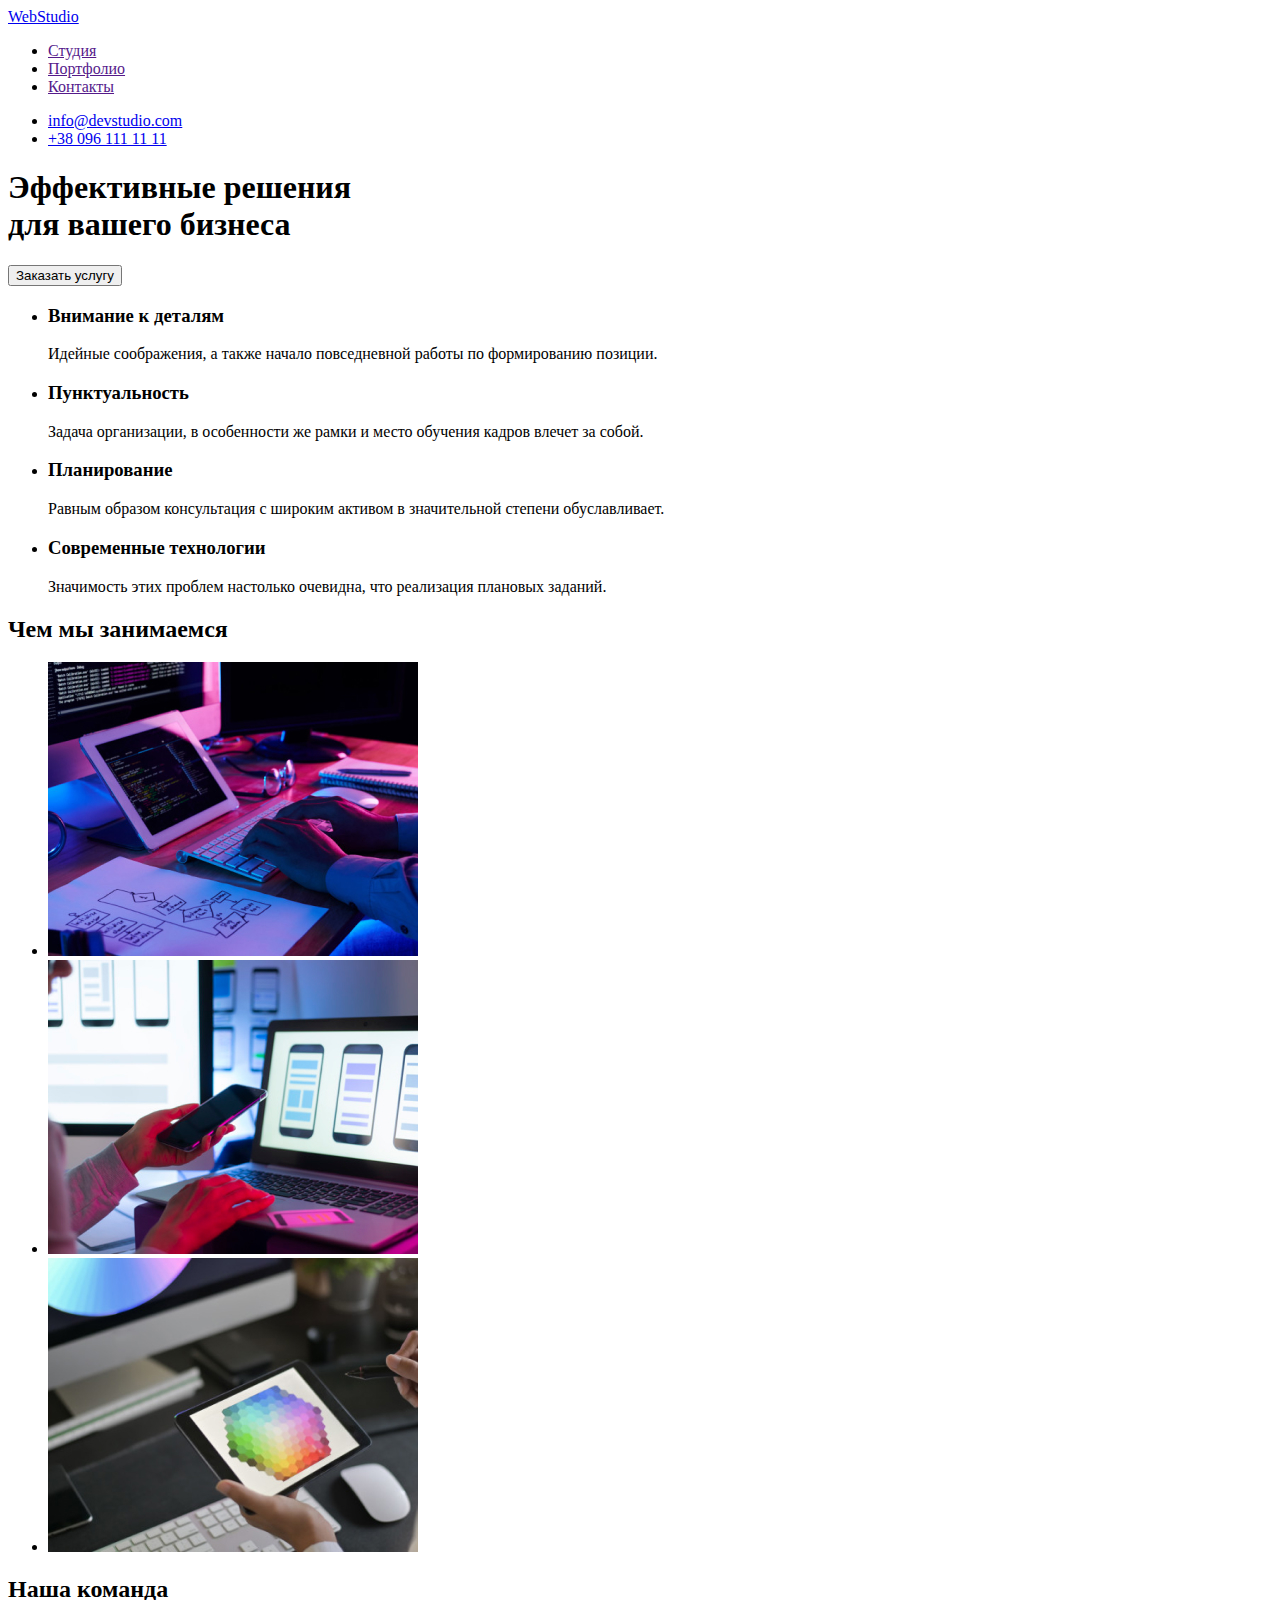
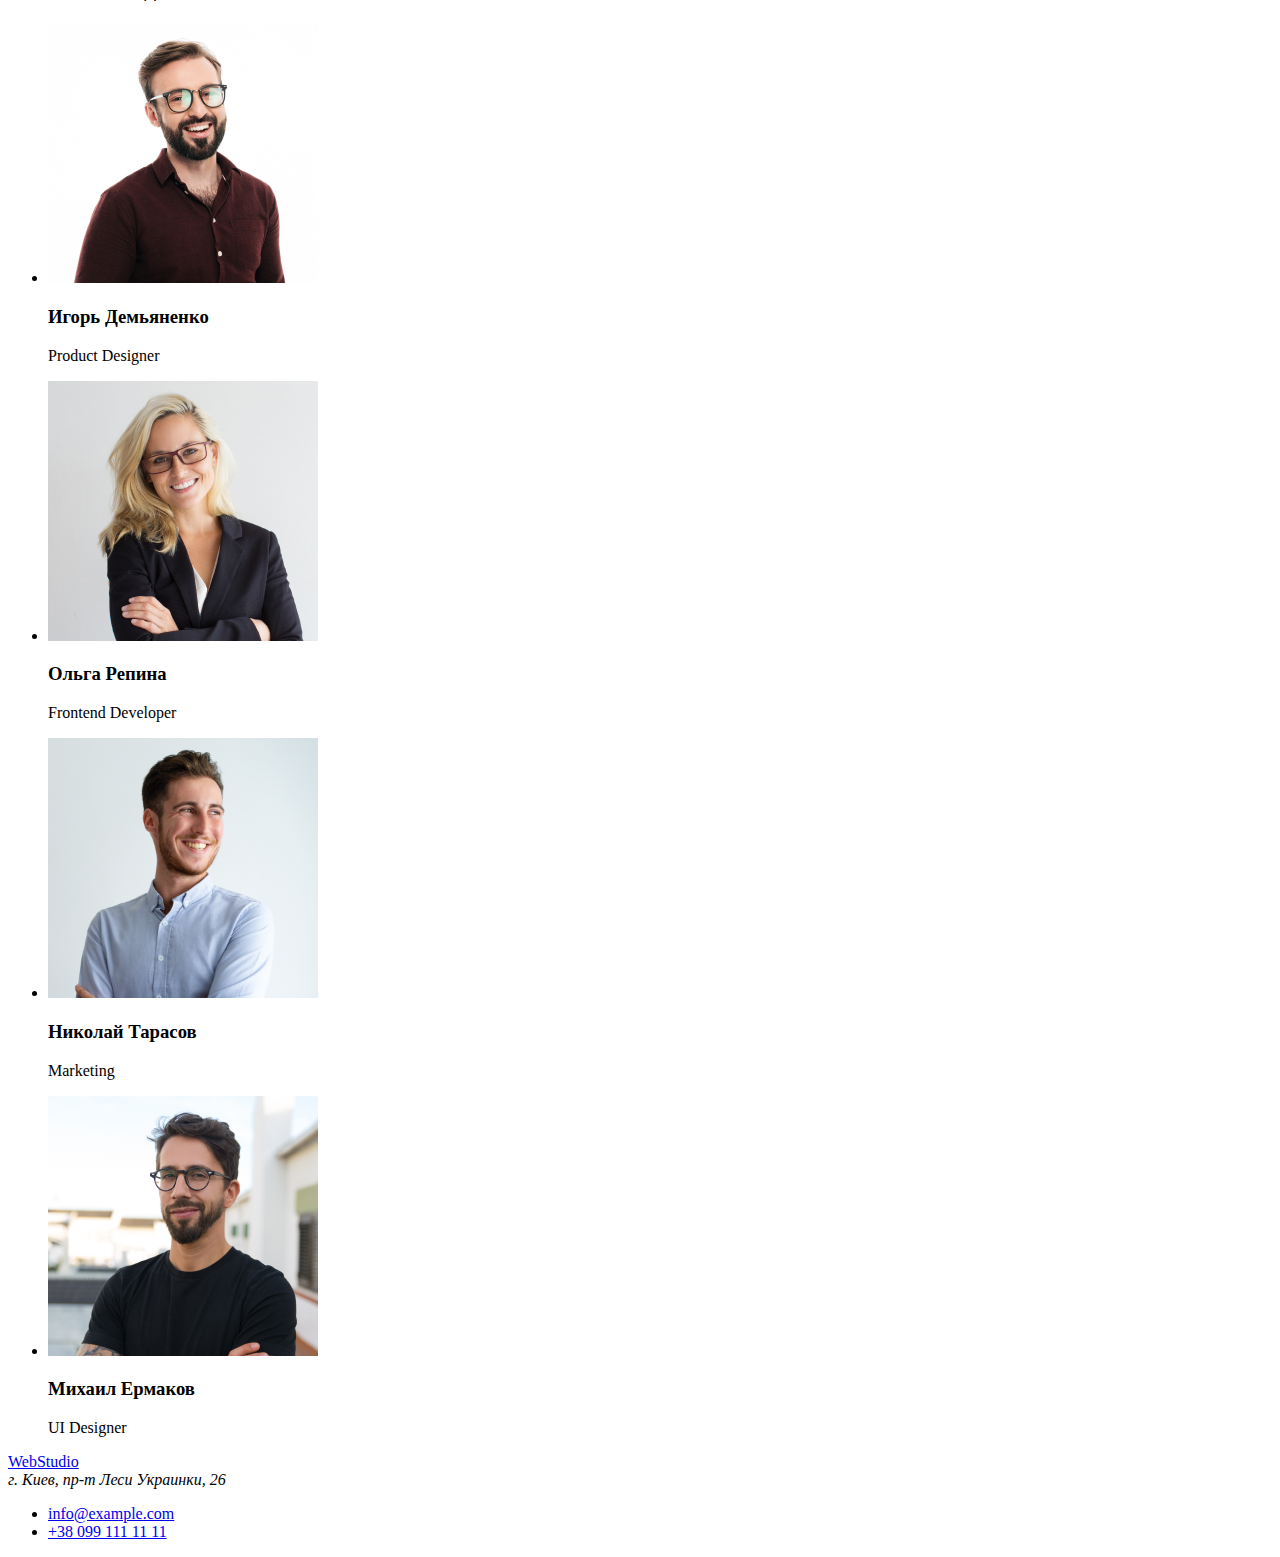
==== index.html @ fc5ea78d "chenge img" ====
<!DOCTYPE html>
<html lang="en">
<head>
    <meta charset="UTF-8">
    <meta http-equiv="X-UA-Compatible" content="IE=edge">
    <meta name="viewport" content="width=device-width, initial-scale=1.0">
    <title>Document</title>
</head>
<body>
    <header>
        <a href="/">WebStudio</a>
        <nav>
            <ul>
                <li>
                    <a href="">Студия</a>
                </li>
                <li>
                    <a href="">Портфолио</a>
                </li>
                <li>
                    <a href="">Контакты</a>
                </li>
            </ul>
        </nav>
        <ul>
            <li>
                <a href="mailto/info@devstudio.com">info@devstudio.com</a>
            </li>
            <li>
                <a href="tel:+380961111111">+38 096 111 11 11</a>
            </li>
        </ul>
    </header>
    <main>
        <section>
            <h1>Эффективные решения <br /> для вашего бизнеса</h1>
            <button>Заказать услугу</button>
        </section>
        <section>
            <ul>
                <li>
                    <h3>Внимание к деталям</h3>
                    <p>Идейные соображения, а также начало повседневной работы по формированию позиции.</p>
                </li>
                <li>
                    <h3>Пунктуальность</h3>
                    <p>Задача организации, в особенности же рамки и место обучения кадров влечет за собой.</p>
                </li>
                <li>
                    <h3>Планирование</h3>
                    <p>Равным образом консультация с широким активом в значительной степени обуславливает.</p>
                </li>
                <li>
                    <h3>Современные технологии</h3>
                    <p>Значимость этих проблем настолько очевидна, что реализация плановых заданий.</p>
                </li>
            </ul>
        </section>
        <section>
            <h2>Чем мы занимаемся</h2>
            <ul>
                <li>
                    <img src="./image/img1.jpg" alt="backend" width="370">
                </li>
                <li>
                    <img src="./image/img2.jpg" alt="frontend" width="370">
                </li>
                <li>
                    <img src="./image/img3.jpg" alt="desine" width="370">
                </li>
            </ul>
        </section>
        <section>
            <h2>Наша команда</h2>
            <ul>
                <li>
                    <img src="./image/photo1.jpg" alt="photo1" width="270">
                    <h3>Игорь Демьяненко</h3>
                    <p>Product Designer</p>
                </li>
                <li>
                    <img src="./image/photo2.jpg" alt="photo2" width="270">
                    <h3>Ольга Репина</h3>
                    <p>Frontend Developer</p>
                </li>
                <li>
                    <img src="./image/photo3.jpg" alt="photo3" width="270">
                    <h3>Николай Тарасов</h3>
                    <p>Marketing</p>
                </li>
                <li>
                    <img src="./image/photo4.jpg" alt="photo4" width="270">
                    <h3>Михаил Ермаков</h3>
                    <p>UI Designer</p>
                </li>
            </ul>
        </section>
    </main>
    <footer>
            <a href="/">WebStudio</a>
            <address>г. Киев, пр-т Леси Украинки, 26</address>
            <ul>
                <li>
                    <a href="mailto/info@example.com">info@example.com</a>
                </li>
                <li>
                    <a href="tel:+380991111111">+38 099 111 11 11</a>
                </li>
            </ul>
    </footer>
    
</body>
</html>
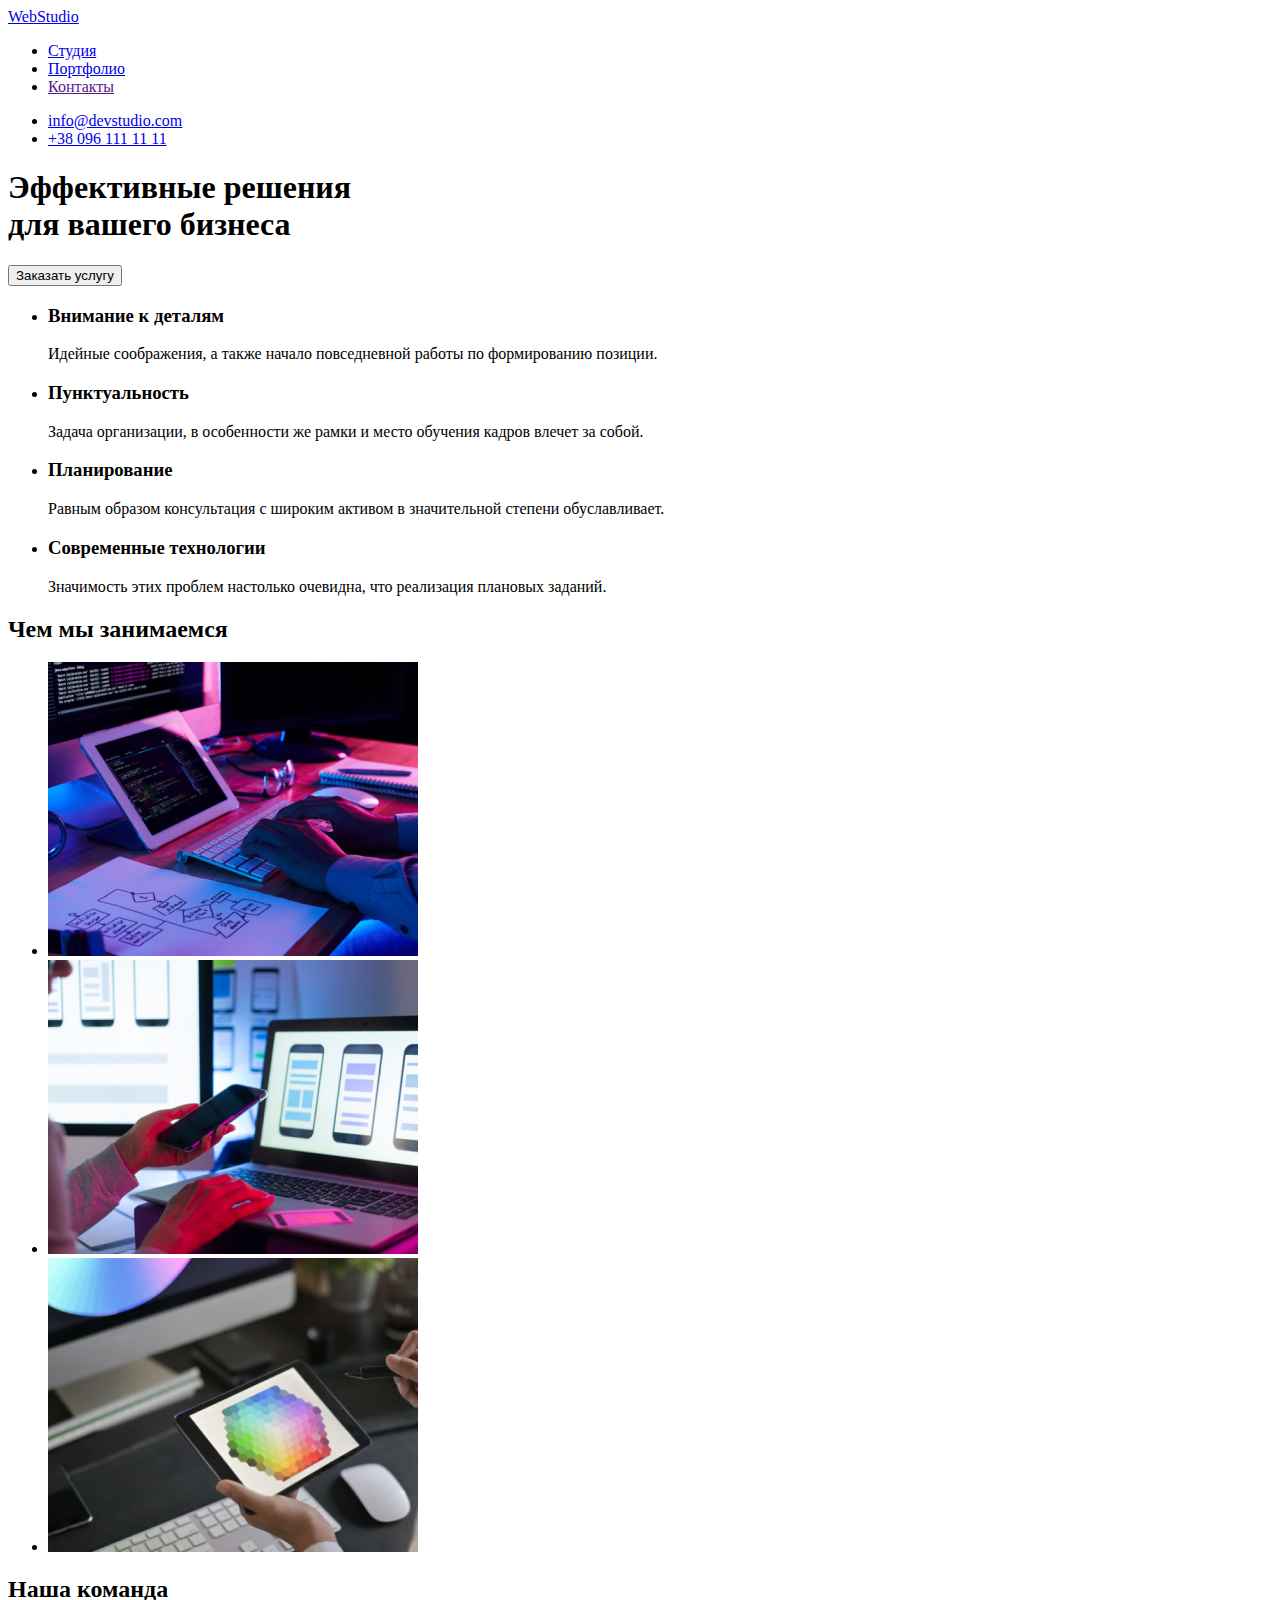
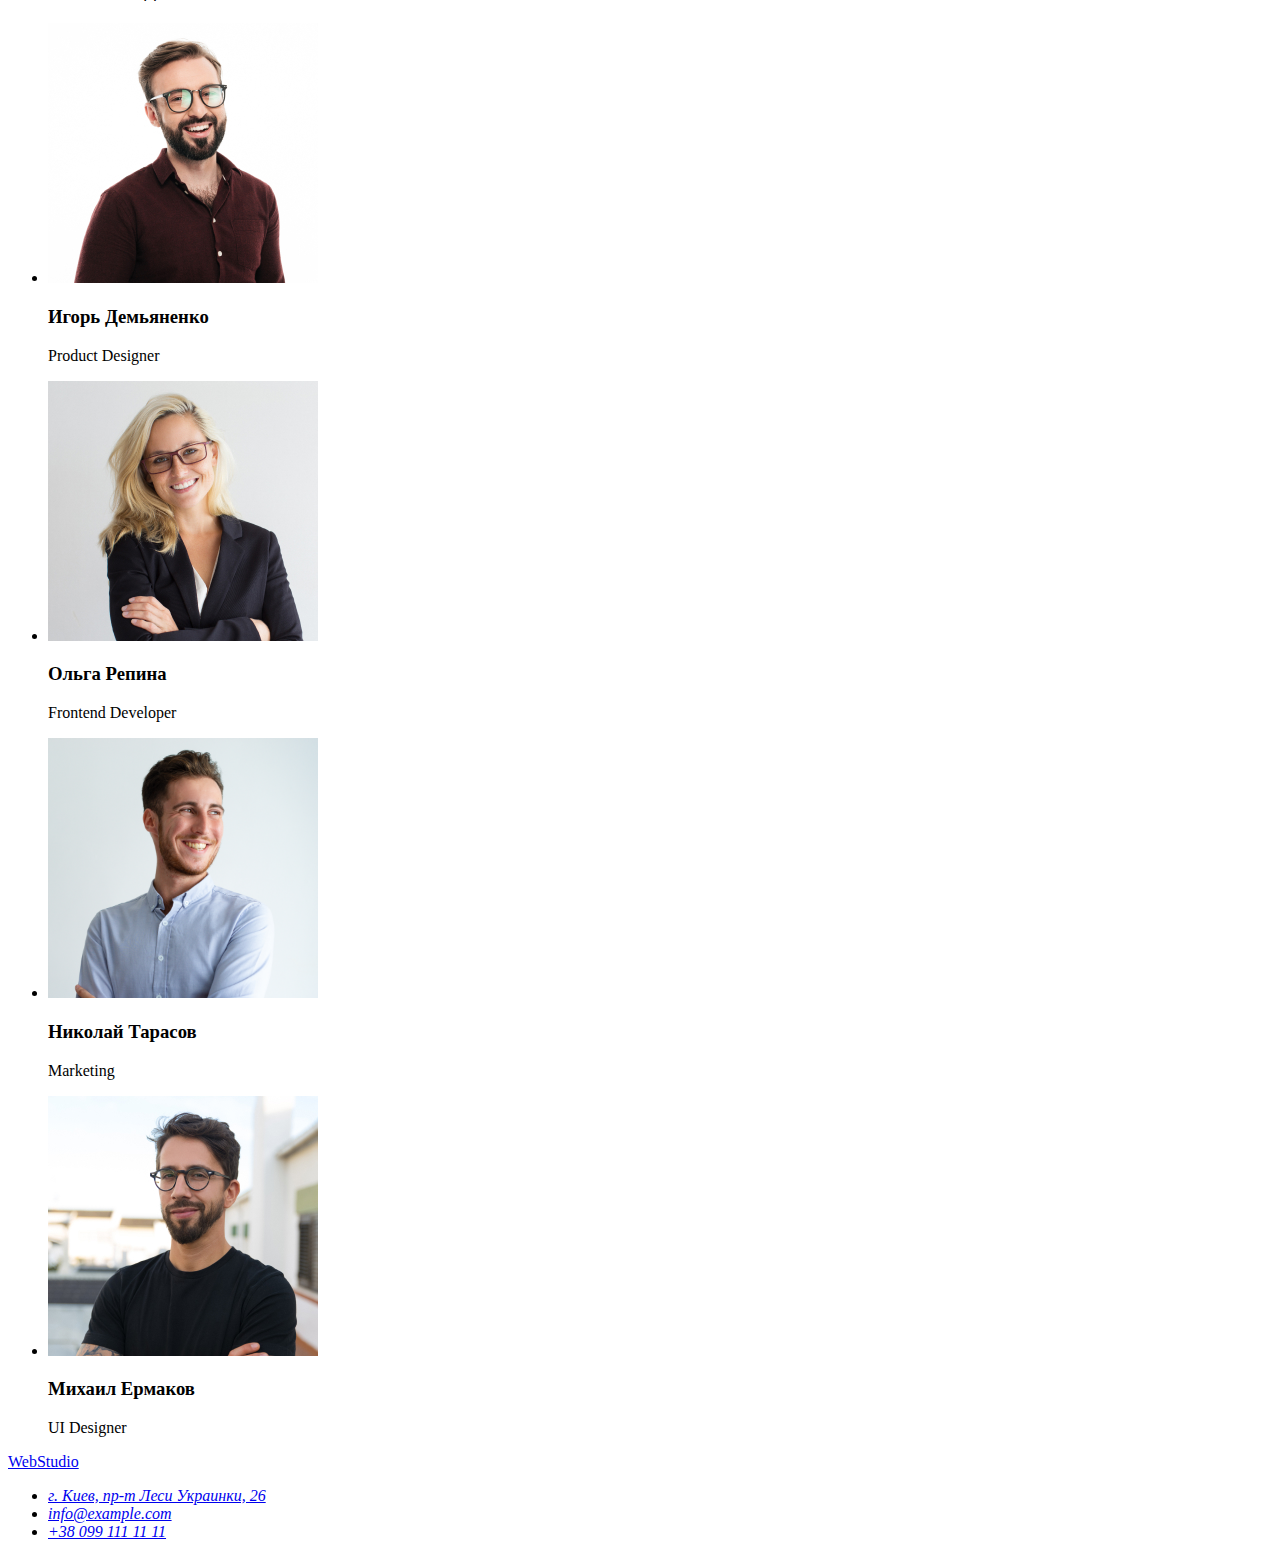
==== commit 6f6ee38d: "somecheng" ====
--- a/index.html
+++ b/index.html
@@ -1,21 +1,23 @@
 <!DOCTYPE html>
 <html lang="en">
+
 <head>
     <meta charset="UTF-8">
     <meta http-equiv="X-UA-Compatible" content="IE=edge">
     <meta name="viewport" content="width=device-width, initial-scale=1.0">
     <title>Document</title>
 </head>
+
 <body>
     <header>
-        <a href="/">WebStudio</a>
+        <a href="./index.html">WebStudio</a>
         <nav>
             <ul>
                 <li>
-                    <a href="">Студия</a>
+                    <a href="./index.html">Студия</a>
                 </li>
                 <li>
-                    <a href="">Портфолио</a>
+                    <a href="./portfolio.html">Портфолио</a>
                 </li>
                 <li>
                     <a href="">Контакты</a>
@@ -24,7 +26,7 @@
         </nav>
         <ul>
             <li>
-                <a href="mailto/info@devstudio.com">info@devstudio.com</a>
+                <a href="mailto:info@devstudio.com">info@devstudio.com</a>
             </li>
             <li>
                 <a href="tel:+380961111111">+38 096 111 11 11</a>
@@ -34,9 +36,10 @@
     <main>
         <section>
             <h1>Эффективные решения <br /> для вашего бизнеса</h1>
-            <button>Заказать услугу</button>
+            <button type="button">Заказать услугу</button>
         </section>
         <section>
+            <!-- <h2>особенности</h2> -->
             <ul>
                 <li>
                     <h3>Внимание к деталям</h3>
@@ -97,17 +100,23 @@
         </section>
     </main>
     <footer>
-            <a href="/">WebStudio</a>
-            <address>г. Киев, пр-т Леси Украинки, 26</address>
+        <a href="./index.html">WebStudio</a>
+        <address>
             <ul>
                 <li>
-                    <a href="mailto/info@example.com">info@example.com</a>
+                    <a href="https://goo.gl/maps/Hpi7qBNF4pR7eWcx5" target="_blank" rel="noopener noffolow">г. Киев,
+                        пр-т Леси Украинки, 26</a>
+                </li>
+                <li>
+                    <a href="mailto:info@example.com">info@example.com</a>
                 </li>
                 <li>
                     <a href="tel:+380991111111">+38 099 111 11 11</a>
                 </li>
             </ul>
+        </address>
     </footer>
-    
+
 </body>
+
 </html>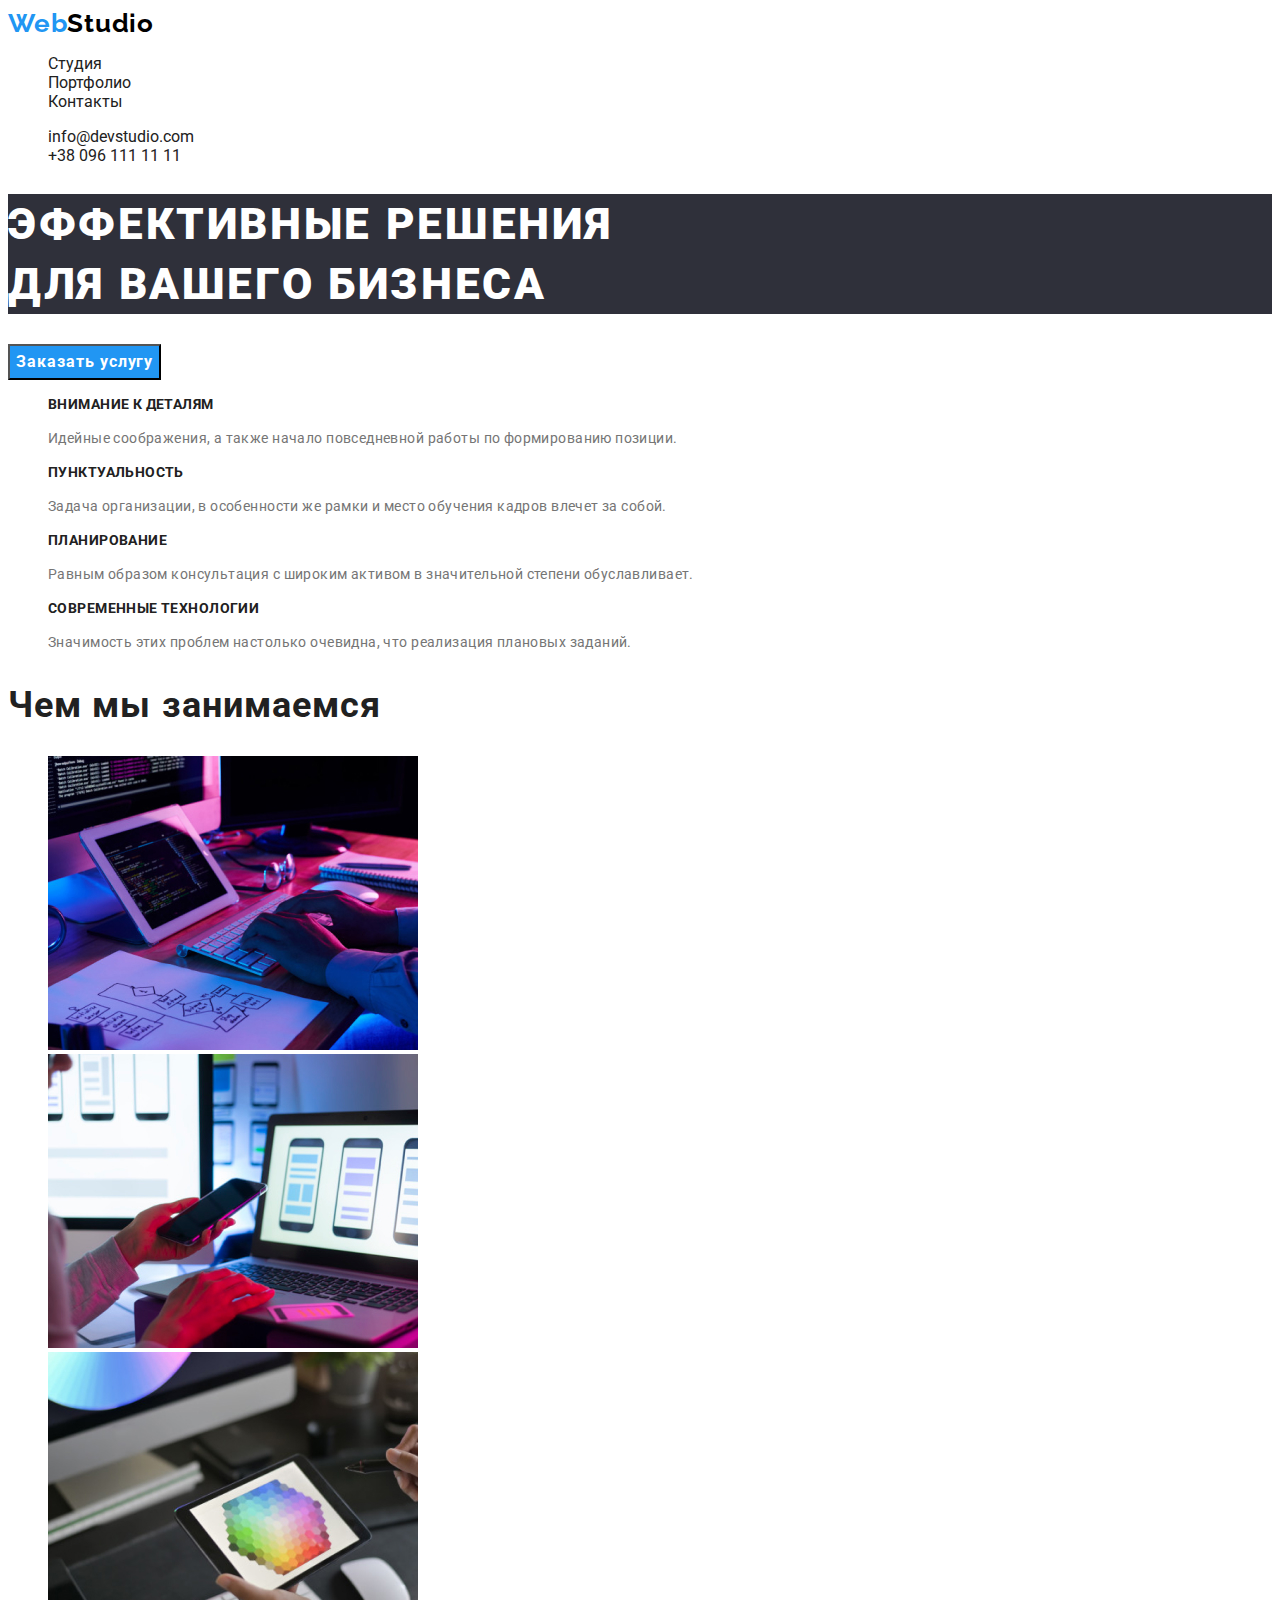
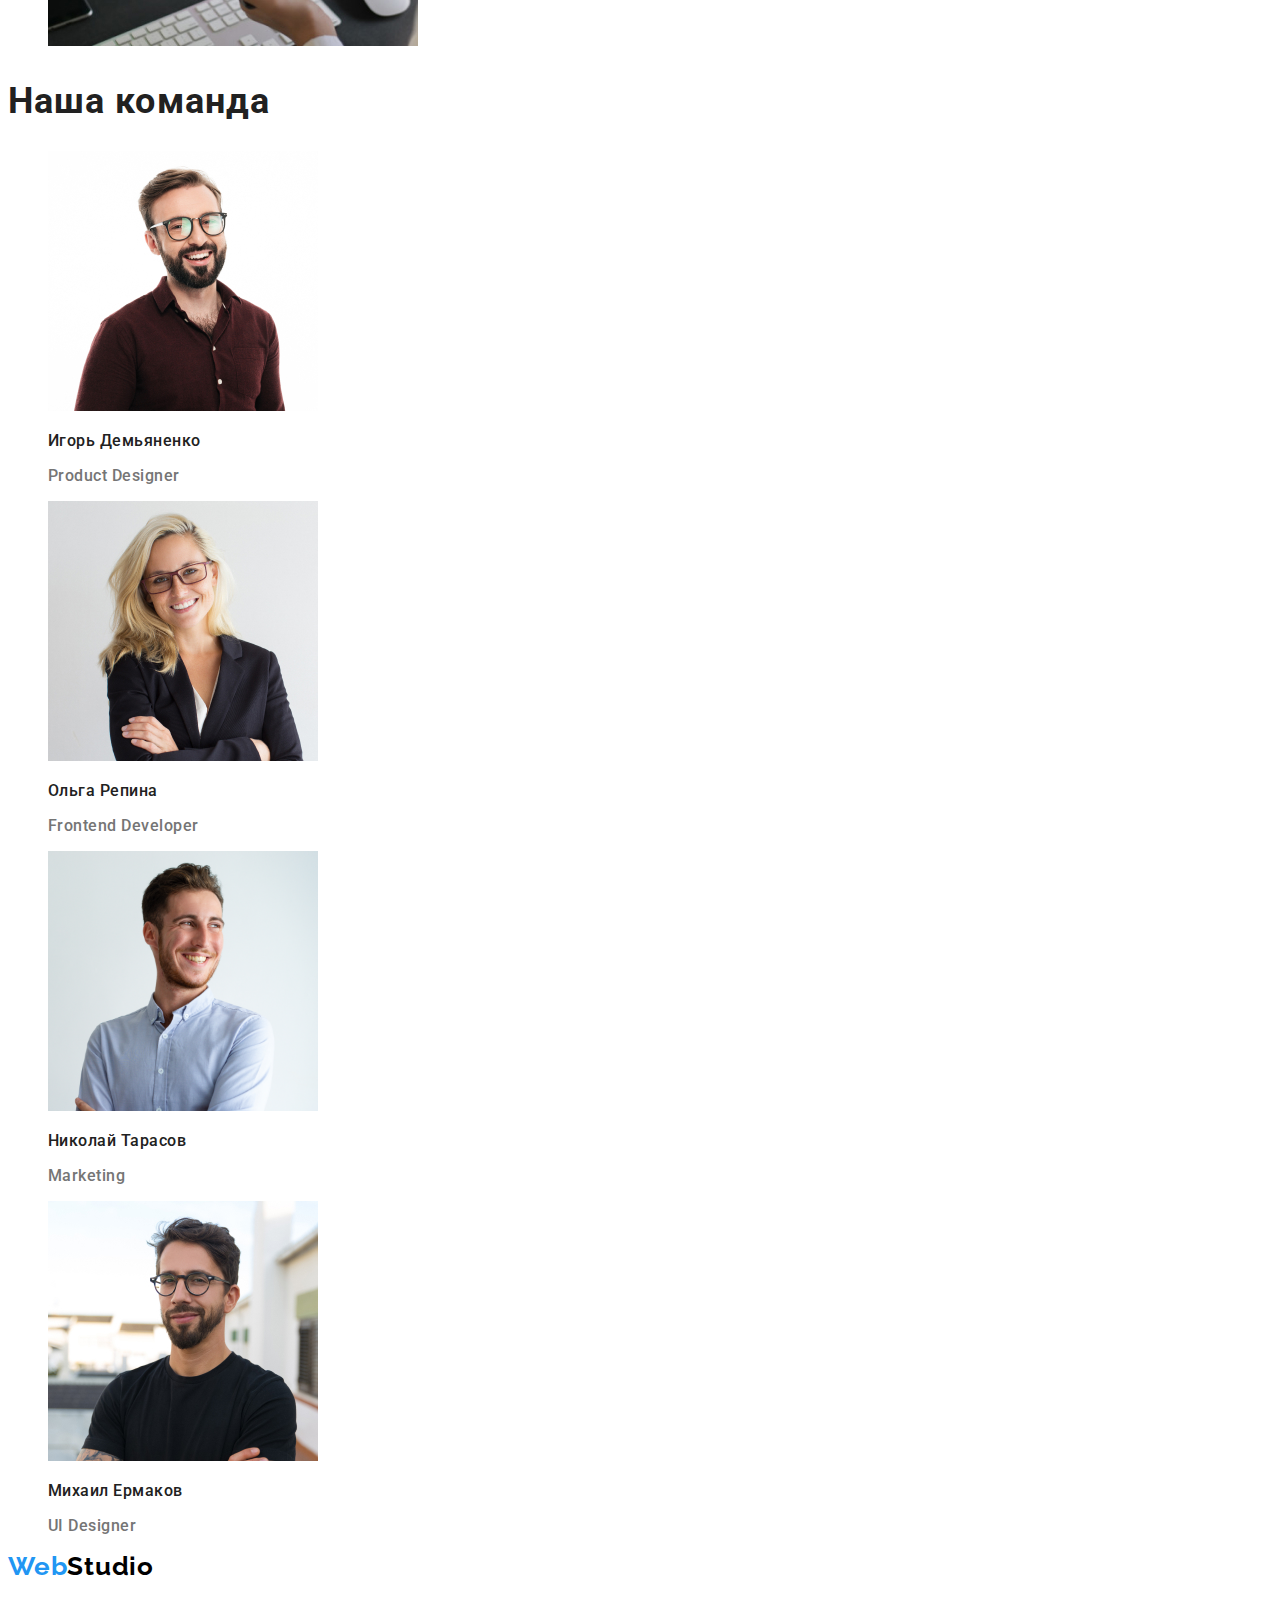
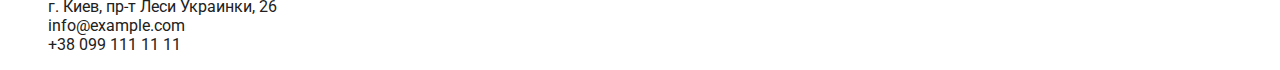
==== commit 43e8f9b0: "many-chenges" ====
--- a/index.html
+++ b/index.html
@@ -6,61 +6,64 @@
     <meta http-equiv="X-UA-Compatible" content="IE=edge">
     <meta name="viewport" content="width=device-width, initial-scale=1.0">
     <title>Document</title>
+    <link href="https://fonts.googleapis.com/css2?family=Raleway:wght@700&family=Roboto:wght@400;500;700;900&display=swap"
+        rel="stylesheet">
+    <link rel="stylesheet" href="./css/styles.css">
 </head>
 
-<body>
+<body class="main-font">
     <header>
-        <a href="./index.html">WebStudio</a>
+        <a class="logo" href="/"><span class="logo-blue">Web</span>Studio</a>
         <nav>
             <ul>
                 <li>
-                    <a href="./index.html">Студия</a>
+                    <a class="link-active" href="./index.html">Студия</a>
                 </li>
                 <li>
-                    <a href="./portfolio.html">Портфолио</a>
+                    <a class="link-active" href="./portfolio.html">Портфолио</a>
                 </li>
                 <li>
-                    <a href="">Контакты</a>
+                    <a class="link-active" href="">Контакты</a>
                 </li>
             </ul>
         </nav>
         <ul>
             <li>
-                <a href="mailto:info@devstudio.com">info@devstudio.com</a>
+                <a class="link-active" href="mailto/info@devstudio.com">info@devstudio.com</a>
             </li>
             <li>
-                <a href="tel:+380961111111">+38 096 111 11 11</a>
+                <a class="link-active" href="tel:+380961111111">+38 096 111 11 11</a>
             </li>
         </ul>
     </header>
     <main>
         <section>
-            <h1>Эффективные решения <br /> для вашего бизнеса</h1>
-            <button type="button">Заказать услугу</button>
+            <h1 class="head-text">Эффективные решения <br /> для вашего бизнеса</h1>
+            <button class="head-btn" type="button">Заказать услугу</button>
         </section>
         <section>
             <!-- <h2>особенности</h2> -->
             <ul>
                 <li>
-                    <h3>Внимание к деталям</h3>
-                    <p>Идейные соображения, а также начало повседневной работы по формированию позиции.</p>
+                    <h3 class="third-head">Внимание к деталям</h3>
+                    <p class="text-whattodo">Идейные соображения, а также начало повседневной работы по формированию позиции.</p>
                 </li>
                 <li>
-                    <h3>Пунктуальность</h3>
-                    <p>Задача организации, в особенности же рамки и место обучения кадров влечет за собой.</p>
+                    <h3 class="third-head">Пунктуальность</h3>
+                    <p class="text-whattodo">Задача организации, в особенности же рамки и место обучения кадров влечет за собой.</p>
                 </li>
                 <li>
-                    <h3>Планирование</h3>
-                    <p>Равным образом консультация с широким активом в значительной степени обуславливает.</p>
+                    <h3 class="third-head">Планирование</h3>
+                    <p class="text-whattodo">Равным образом консультация с широким активом в значительной степени обуславливает.</p>
                 </li>
                 <li>
-                    <h3>Современные технологии</h3>
-                    <p>Значимость этих проблем настолько очевидна, что реализация плановых заданий.</p>
+                    <h3 class="third-head">Современные технологии</h3>
+                    <p class="text-whattodo">Значимость этих проблем настолько очевидна, что реализация плановых заданий.</p>
                 </li>
             </ul>
         </section>
         <section>
-            <h2>Чем мы занимаемся</h2>
+            <h2 class="second-head">Чем мы занимаемся</h2>
             <ul>
                 <li>
                     <img src="./image/img1.jpg" alt="backend" width="370">
@@ -74,48 +77,49 @@
             </ul>
         </section>
         <section>
-            <h2>Наша команда</h2>
+            <h2 class="second-head">Наша команда</h2>
             <ul>
                 <li>
                     <img src="./image/photo1.jpg" alt="photo1" width="270">
-                    <h3>Игорь Демьяненко</h3>
-                    <p>Product Designer</p>
+                    <h3 class="names">Игорь Демьяненко</h3>
+                    <p class="profession">Product Designer</p>
                 </li>
                 <li>
                     <img src="./image/photo2.jpg" alt="photo2" width="270">
-                    <h3>Ольга Репина</h3>
-                    <p>Frontend Developer</p>
+                    <h3 class="names">Ольга Репина</h3>
+                    <p class="profession">Frontend Developer</p>
                 </li>
                 <li>
                     <img src="./image/photo3.jpg" alt="photo3" width="270">
-                    <h3>Николай Тарасов</h3>
-                    <p>Marketing</p>
+                    <h3 class="names">Николай Тарасов</h3>
+                    <p class="profession">Marketing</p>
                 </li>
                 <li>
                     <img src="./image/photo4.jpg" alt="photo4" width="270">
-                    <h3>Михаил Ермаков</h3>
-                    <p>UI Designer</p>
+                    <h3 class="names">Михаил Ермаков</h3>
+                    <p class="profession">UI Designer</p>
                 </li>
             </ul>
         </section>
     </main>
-    <footer>
-        <a href="./index.html">WebStudio</a>
-        <address>
-            <ul>
-                <li>
-                    <a href="https://goo.gl/maps/Hpi7qBNF4pR7eWcx5" target="_blank" rel="noopener noffolow">г. Киев,
-                        пр-т Леси Украинки, 26</a>
-                </li>
-                <li>
-                    <a href="mailto:info@example.com">info@example.com</a>
-                </li>
-                <li>
-                    <a href="tel:+380991111111">+38 099 111 11 11</a>
-                </li>
-            </ul>
-        </address>
-    </footer>
+<footer>
+    <a class="logo" href="./index.html"><span class="logo-blue">Web</span>Studio</a>
+    <address class="addr-font">
+        <ul>
+            <li>
+                <a class="link-active" href="https://goo.gl/maps/Hpi7qBNF4pR7eWcx5" target="_blank"
+                    rel="noopener noffolow">г. Киев,
+                    пр-т Леси Украинки, 26</a>
+            </li>
+            <li>
+                <a class="link-active" href="mailto:info@example.com">info@example.com</a>
+            </li>
+            <li>
+                <a class="link-active" href="tel:+380991111111">+38 099 111 11 11</a>
+            </li>
+        </ul>
+    </address>
+</footer>
 
 </body>
 
--- a/css/styles.css
+++ b/css/styles.css
@@ -0,0 +1,148 @@
+.main-font {
+    font-family: 'Roboto', 'Raleway', sens-serif;
+    color: var(--main-heading-color);
+    --main-heading-color: #212121;
+    --content-adress-color: #757575;
+    --logo-bgr-blue: #2196F3;
+    --bgr-hero-color: #2F303A;
+    --logo-black: #000000;
+    --text-hover-wight: #ffffff;
+    --btn-hiro-hover: #188CE8;
+}
+ul {
+    list-style: none;
+}
+.title-font {
+    font-size: 18px;
+    font-weight: 700;
+    line-height: 2;
+    letter-spacing: 0.06em;
+    
+}
+.logo {
+    font-family: Raleway;
+    font-weight: 700;
+    font-size: 26px;
+    color: var(--logo-black);
+    text-decoration: none;
+    line-height: auto;
+    letter-spacing: 0.03em;
+}
+
+.logo-blue {
+    color: var(--logo-bgr-blue);
+}
+.head-text {
+    color: var(--text-hover-wight);
+    background-color: var(--bgr-hero-color);
+    font-style: normal;
+    font-weight: 900;
+    font-size: 44px;
+    line-height: 60px;
+    letter-spacing: 0.06em;
+    text-transform: uppercase;
+}
+.head-btn {
+    font-family: 'Roboto';
+    color: var(--text-hover-wight);
+    background-color: var(--logo-bgr-blue);
+    font-weight: 700;
+    font-size: 16px;
+    line-height: 30px;
+    display: flex;
+    align-items: center;
+    text-align: center;
+    letter-spacing: 0.06em;
+}
+.head-btn:hover {
+    background-color: var(--btn-hiro-hover);
+}
+.head-btn:focus {
+    background-color: var(--btn-hiro-hover);
+}
+.third-head {
+    color: var(--main-heading-color);
+    font-weight: 700;
+    font-size: 14px;
+    line-height: 16px;
+    letter-spacing: 0.03em;
+    text-transform: uppercase;
+}
+.text-whattodo {
+    color: var(--content-adress-color);
+    font-family: 'Roboto';
+    font-style: normal;
+    font-weight: 400;
+    font-size: 14px;
+    line-height: 24px;
+    letter-spacing: 0.03em;
+}
+.second-head {
+    color: var(--main-heading-color);
+    font-style: normal;
+    font-weight: 700;
+    font-size: 36px;
+    line-height: 42px;
+    letter-spacing: 0.03em;
+}
+.names {
+    color: var(--main-heading-color);
+    font-style: normal;
+    font-weight: 500;
+    font-size: 16px;
+    line-height: 19px;
+    letter-spacing: 0.03em;
+}
+.profession {
+    color: var(--content-adress-color);
+    font-style: normal;
+    font-weight: 500;
+    font-size: 16px;
+    line-height: 19px;
+    letter-spacing: 0.03em;
+}
+.desc-font {
+    color: var(--content-adress-color);
+    font-size: 16px;
+    line-height: 1.9;
+    letter-spacing: 0.03em;
+}
+.btn-font {
+    font-family: 'Roboto';
+    font-size: 18px;
+    font-weight: 500;
+    line-height: 1.6;
+    letter-spacing: 0.03em;
+    text-align: center;
+    cursor: pointer;
+    
+}
+.btn-font:hover {
+    color: var(--text-hover-wight);
+    background-color: var(--logo-bgr-blue);
+}
+.btn-font:focus {
+    color: var(--text-hover-wight);
+    background-color: var(--logo-bgr-blue);
+}
+.link-text a {
+    color: inherit;
+    font-style: inherit;
+    text-decoration: none;
+}
+.link-active {
+    color: inherit;
+    font-style: inherit;
+    text-decoration: none;
+}
+.link-active:hover {
+    color: var(--logo-bgr-blue)
+}
+.link-active:focus {
+    color: var(--logo-bgr-blue);
+}
+
+.addr-font {
+    font-style: inherit;
+
+}
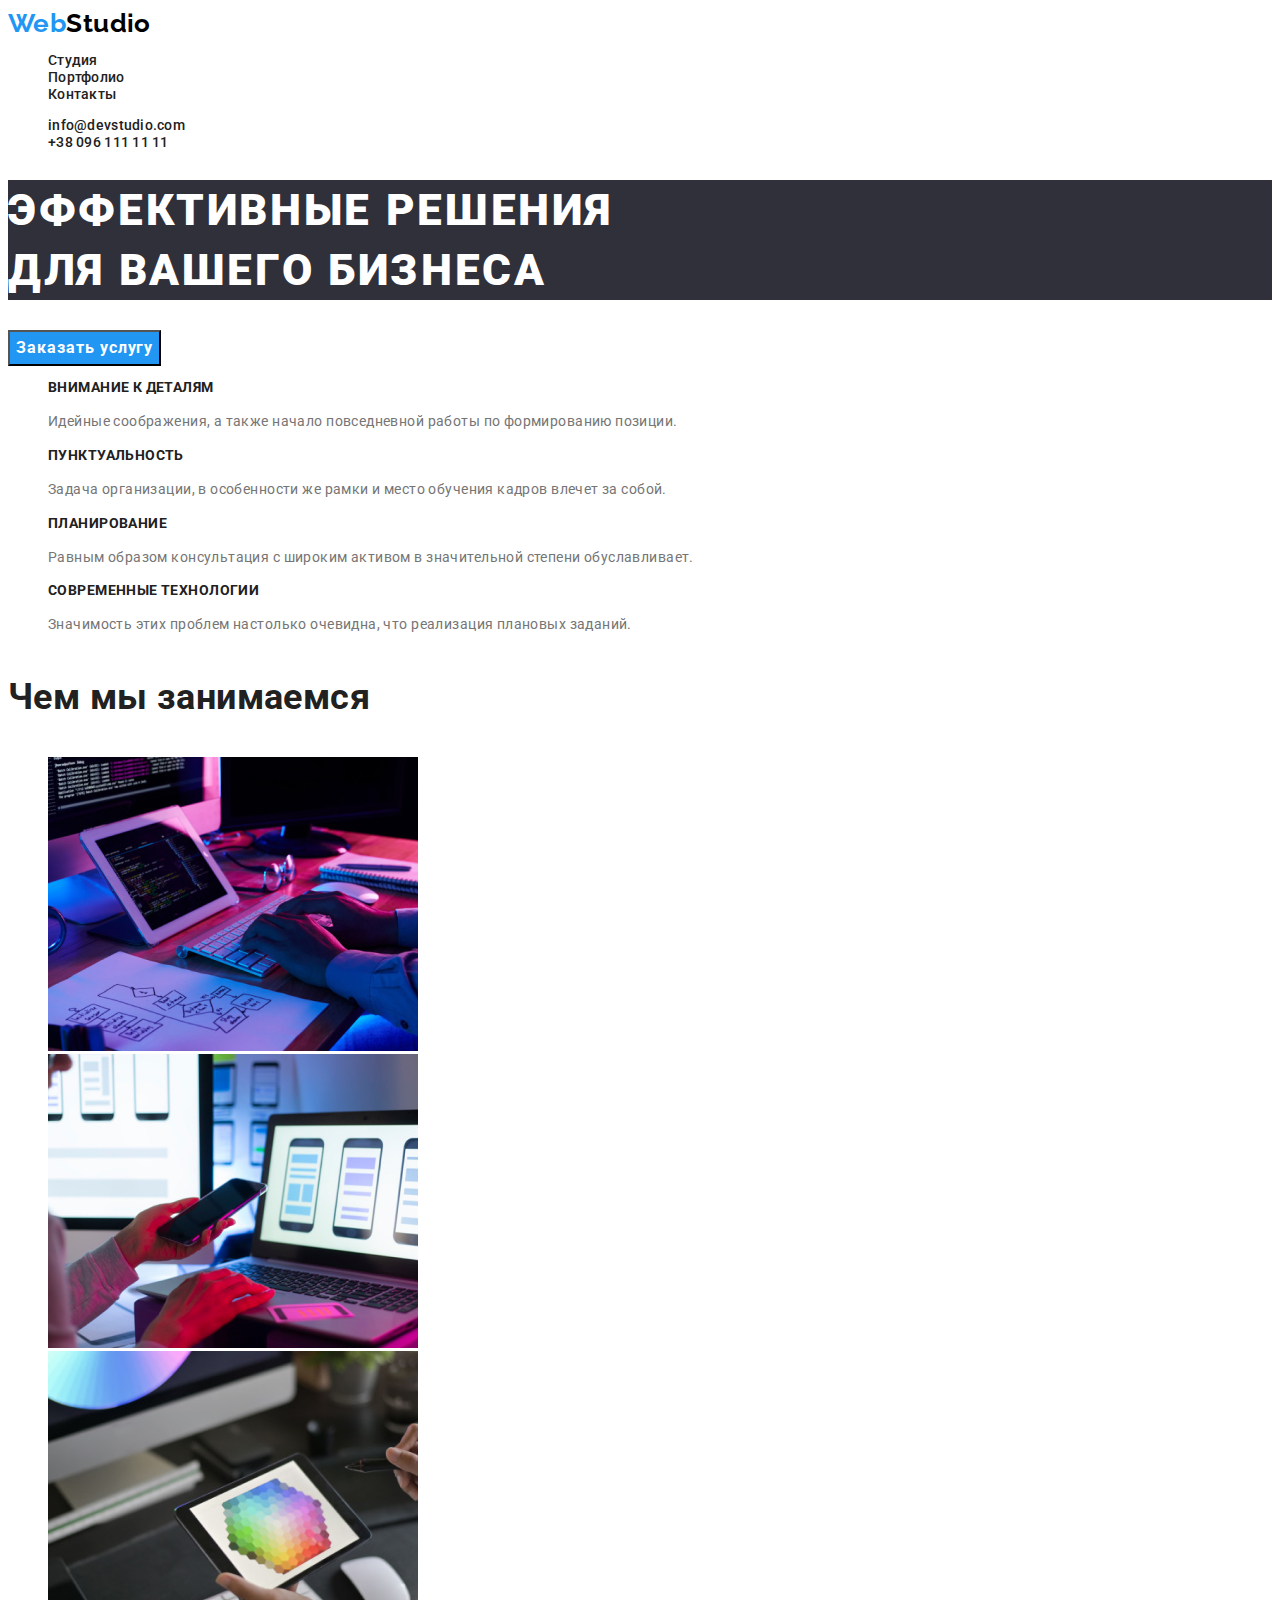
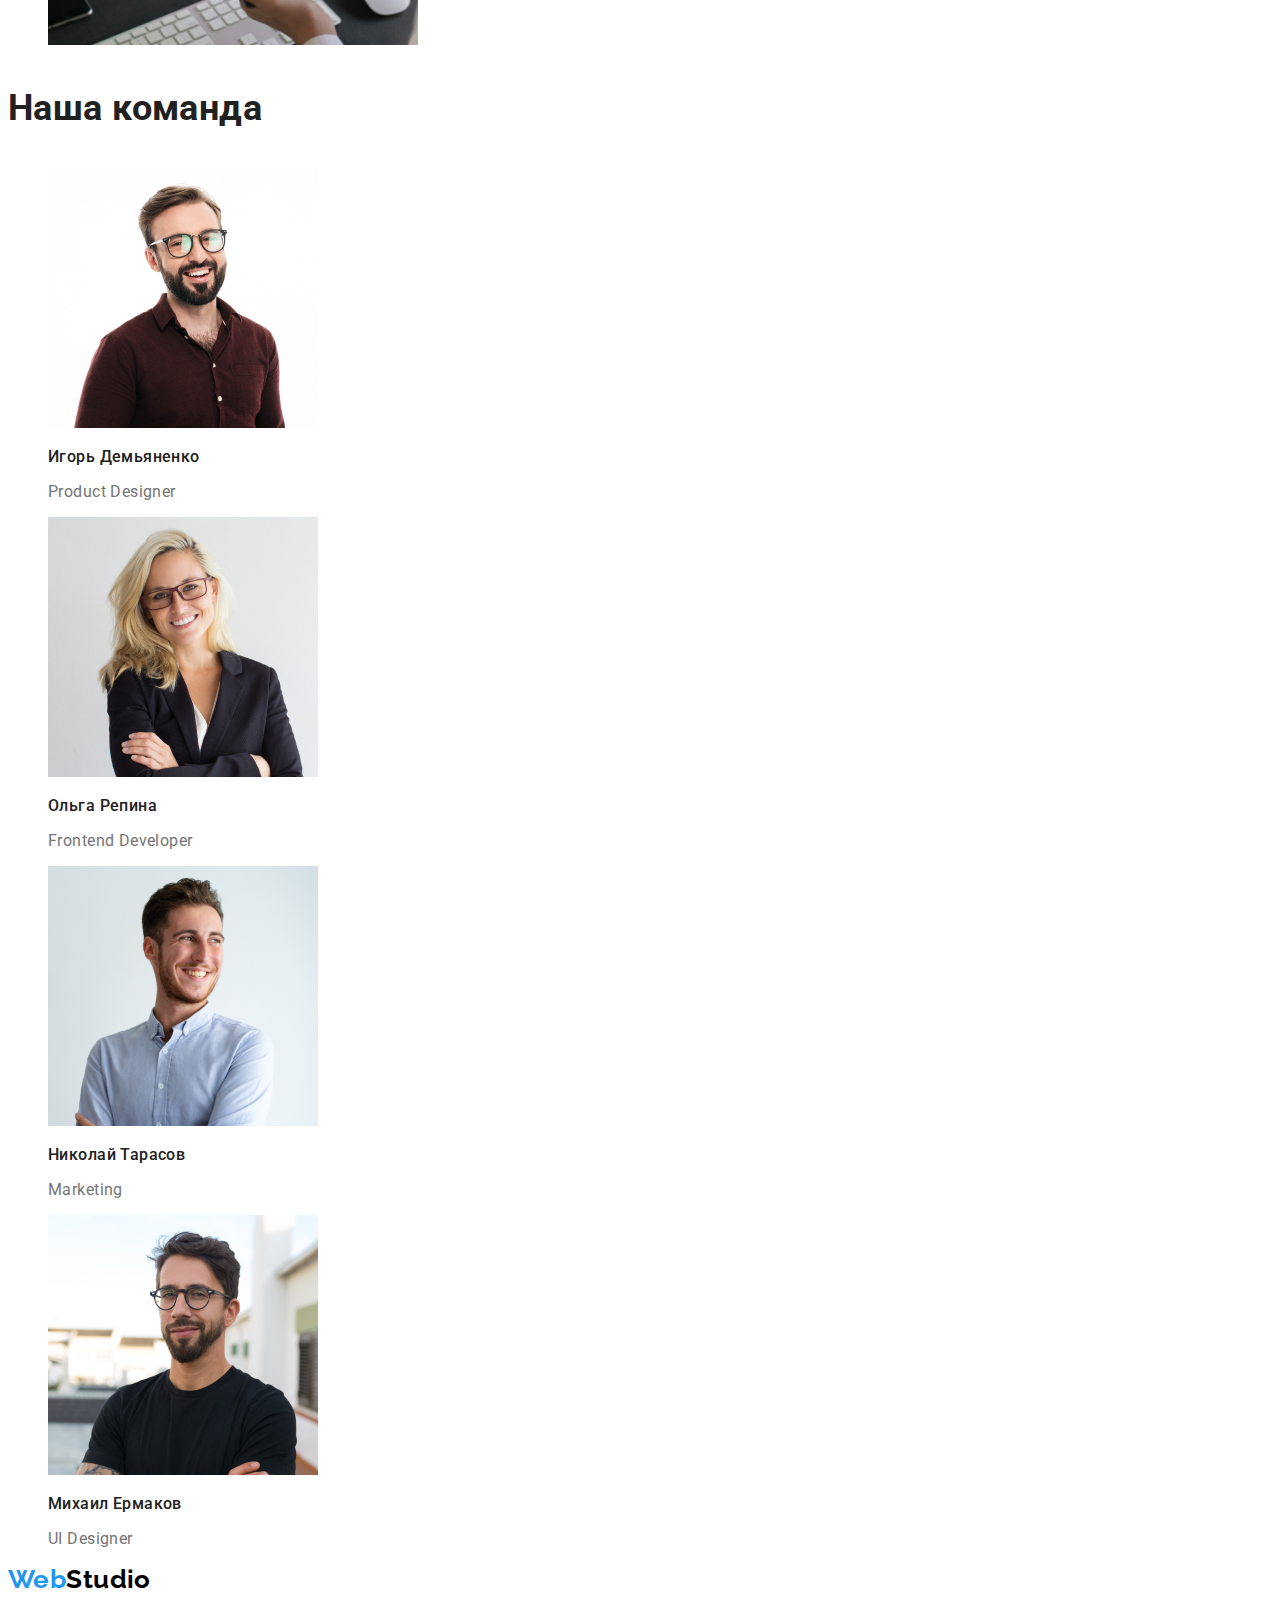
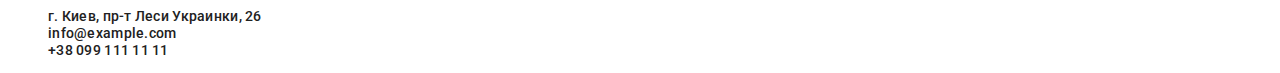
==== commit 1d7aa7d2: "cheng-for-mentor" ====
--- a/index.html
+++ b/index.html
@@ -13,9 +13,9 @@
 
 <body class="main-font">
     <header>
-        <a class="logo" href="/"><span class="logo-blue">Web</span>Studio</a>
+        <a class="logo" href="./"><span class="logo-blue">Web</span>Studio</a>
         <nav>
-            <ul>
+            <ul class="non-stiles">
                 <li>
                     <a class="link-active" href="./index.html">Студия</a>
                 </li>
@@ -27,9 +27,9 @@
                 </li>
             </ul>
         </nav>
-        <ul>
+        <ul class="non-stiles">
             <li>
-                <a class="link-active" href="mailto/info@devstudio.com">info@devstudio.com</a>
+                <a class="link-active" href="mailto:info@devstudio.com">info@devstudio.com</a>
             </li>
             <li>
                 <a class="link-active" href="tel:+380961111111">+38 096 111 11 11</a>
@@ -43,7 +43,7 @@
         </section>
         <section>
             <!-- <h2>особенности</h2> -->
-            <ul>
+            <ul class="non-stiles">
                 <li>
                     <h3 class="third-head">Внимание к деталям</h3>
                     <p class="text-whattodo">Идейные соображения, а также начало повседневной работы по формированию позиции.</p>
@@ -64,38 +64,38 @@
         </section>
         <section>
             <h2 class="second-head">Чем мы занимаемся</h2>
-            <ul>
+            <ul class="non-stiles">
                 <li>
-                    <img src="./image/img1.jpg" alt="backend" width="370">
+                    <img src="./images/img1.jpg" alt="backend" width="370">
                 </li>
                 <li>
-                    <img src="./image/img2.jpg" alt="frontend" width="370">
+                    <img src="./images/img2.jpg" alt="frontend" width="370">
                 </li>
                 <li>
-                    <img src="./image/img3.jpg" alt="desine" width="370">
+                    <img src="./images/img3.jpg" alt="desine" width="370">
                 </li>
             </ul>
         </section>
         <section>
             <h2 class="second-head">Наша команда</h2>
-            <ul>
+            <ul class="non-stiles">
                 <li>
-                    <img src="./image/photo1.jpg" alt="photo1" width="270">
+                    <img src="./images/photo1.jpg" alt="photo1" width="270">
                     <h3 class="names">Игорь Демьяненко</h3>
                     <p class="profession">Product Designer</p>
                 </li>
                 <li>
-                    <img src="./image/photo2.jpg" alt="photo2" width="270">
+                    <img src="./images/photo2.jpg" alt="photo2" width="270">
                     <h3 class="names">Ольга Репина</h3>
                     <p class="profession">Frontend Developer</p>
                 </li>
                 <li>
-                    <img src="./image/photo3.jpg" alt="photo3" width="270">
+                    <img src="./images/photo3.jpg" alt="photo3" width="270">
                     <h3 class="names">Николай Тарасов</h3>
                     <p class="profession">Marketing</p>
                 </li>
                 <li>
-                    <img src="./image/photo4.jpg" alt="photo4" width="270">
+                    <img src="./images/photo4.jpg" alt="photo4" width="270">
                     <h3 class="names">Михаил Ермаков</h3>
                     <p class="profession">UI Designer</p>
                 </li>
@@ -105,7 +105,7 @@
 <footer>
     <a class="logo" href="./index.html"><span class="logo-blue">Web</span>Studio</a>
     <address class="addr-font">
-        <ul>
+        <ul class="non-stiles">
             <li>
                 <a class="link-active" href="https://goo.gl/maps/Hpi7qBNF4pR7eWcx5" target="_blank"
                     rel="noopener noffolow">г. Киев,
--- a/css/styles.css
+++ b/css/styles.css
@@ -1,17 +1,52 @@
-.main-font {
-    font-family: 'Roboto', 'Raleway', sens-serif;
-    color: var(--main-heading-color);
-    --main-heading-color: #212121;
-    --content-adress-color: #757575;
+:root {
+    --main-text-color: #212121;
+    --content-text-color: #757575;
     --logo-bgr-blue: #2196F3;
     --bgr-hero-color: #2F303A;
     --logo-black: #000000;
     --text-hover-wight: #ffffff;
     --btn-hiro-hover: #188CE8;
+    --addr-footer-white: rgba(255, 255, 255, 0.6);
 }
-ul {
+
+body {
+    font-family: 'Roboto', 'Raleway', sens-serif;
+    color: var(--main-text-color);
+    letter-spacing: 0.03em;
+    background-color: var(--text-hover-wight);
+    font-size: 14px;
+}
+
+address {
+    font-style: normal;
+
+}
+
+/* for ul without points */
+
+.non-stiles {
     list-style: none;
 }
+
+/* for links in header*/
+
+.link-active {
+    color: var(--main-text-color);
+    text-decoration: none;
+    line-height: 1.14;
+    font-weight: 500;
+    letter-spacing: 0.02em;
+    background-color: var(--text-hover-wight);
+}
+
+.link-active:hover {
+    color: var(--logo-bgr-blue)
+}
+
+.link-active:focus {
+    color: var(--logo-bgr-blue);
+}
+
 .title-font {
     font-size: 18px;
     font-weight: 700;
@@ -26,7 +61,6 @@
     color: var(--logo-black);
     text-decoration: none;
     line-height: auto;
-    letter-spacing: 0.03em;
 }
 
 .logo-blue {
@@ -38,7 +72,7 @@
     font-style: normal;
     font-weight: 900;
     font-size: 44px;
-    line-height: 60px;
+    line-height: calc(60 / 44);
     letter-spacing: 0.06em;
     text-transform: uppercase;
 }
@@ -48,7 +82,7 @@
     background-color: var(--logo-bgr-blue);
     font-weight: 700;
     font-size: 16px;
-    line-height: 30px;
+    line-height: 1.9;
     display: flex;
     align-items: center;
     text-align: center;
@@ -64,55 +98,48 @@
     color: var(--main-heading-color);
     font-weight: 700;
     font-size: 14px;
-    line-height: 16px;
-    letter-spacing: 0.03em;
+    line-height: 1.14;
     text-transform: uppercase;
 }
 .text-whattodo {
-    color: var(--content-adress-color);
+    color: var(--content-text-color);
     font-family: 'Roboto';
     font-style: normal;
     font-weight: 400;
     font-size: 14px;
-    line-height: 24px;
-    letter-spacing: 0.03em;
+    line-height: 1.7;
 }
 .second-head {
     color: var(--main-heading-color);
     font-style: normal;
     font-weight: 700;
     font-size: 36px;
-    line-height: 42px;
-    letter-spacing: 0.03em;
+    line-height: 1.67;
 }
 .names {
     color: var(--main-heading-color);
     font-style: normal;
     font-weight: 500;
     font-size: 16px;
-    line-height: 19px;
-    letter-spacing: 0.03em;
+    line-height: 1.19;
 }
 .profession {
-    color: var(--content-adress-color);
+    color: var(--content-text-color);
     font-style: normal;
-    font-weight: 500;
+    font-weight: 400;
     font-size: 16px;
-    line-height: 19px;
-    letter-spacing: 0.03em;
+    line-height: 1.19;
 }
 .desc-font {
-    color: var(--content-adress-color);
+    color: var(--content-text-color);
     font-size: 16px;
     line-height: 1.9;
-    letter-spacing: 0.03em;
 }
 .btn-font {
     font-family: 'Roboto';
     font-size: 18px;
     font-weight: 500;
     line-height: 1.6;
-    letter-spacing: 0.03em;
     text-align: center;
     cursor: pointer;
     
@@ -130,19 +157,5 @@
     font-style: inherit;
     text-decoration: none;
 }
-.link-active {
-    color: inherit;
-    font-style: inherit;
-    text-decoration: none;
-}
-.link-active:hover {
-    color: var(--logo-bgr-blue)
-}
-.link-active:focus {
-    color: var(--logo-bgr-blue);
-}
 
-.addr-font {
-    font-style: inherit;
 
-}
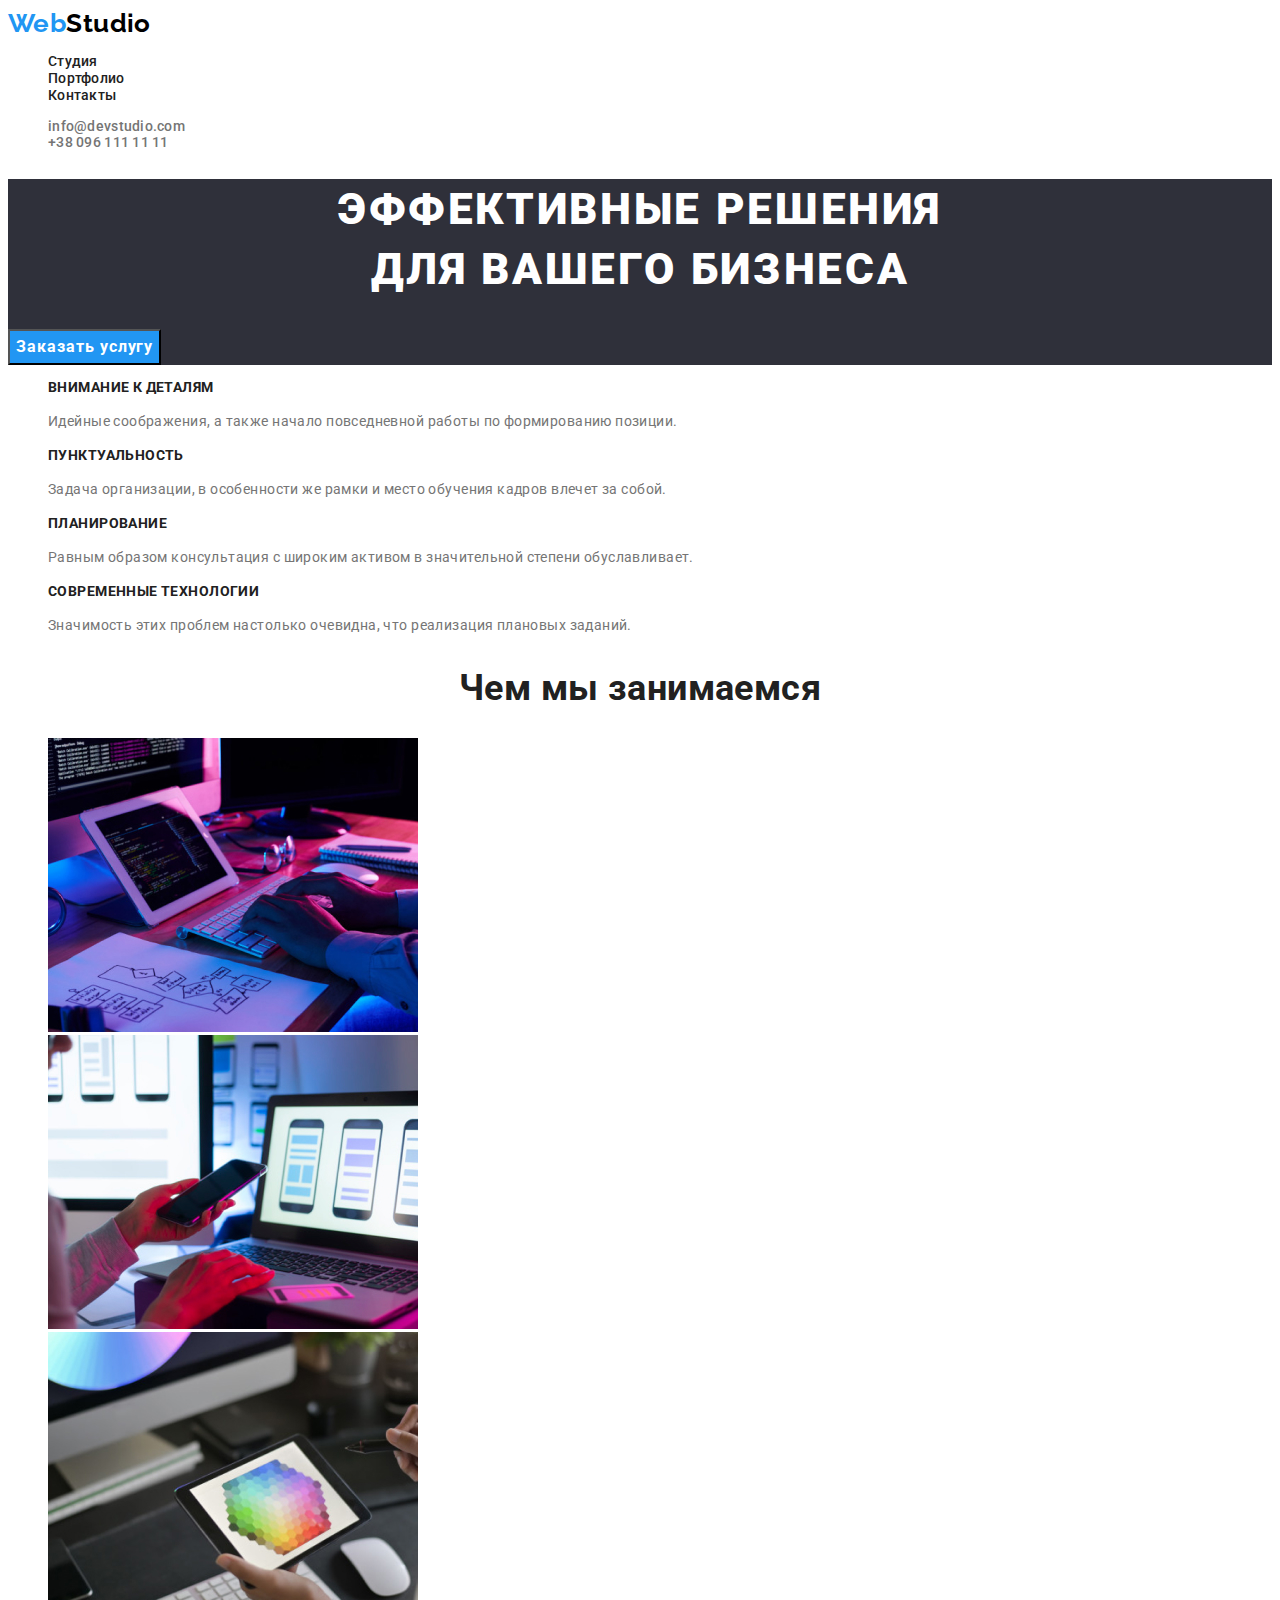
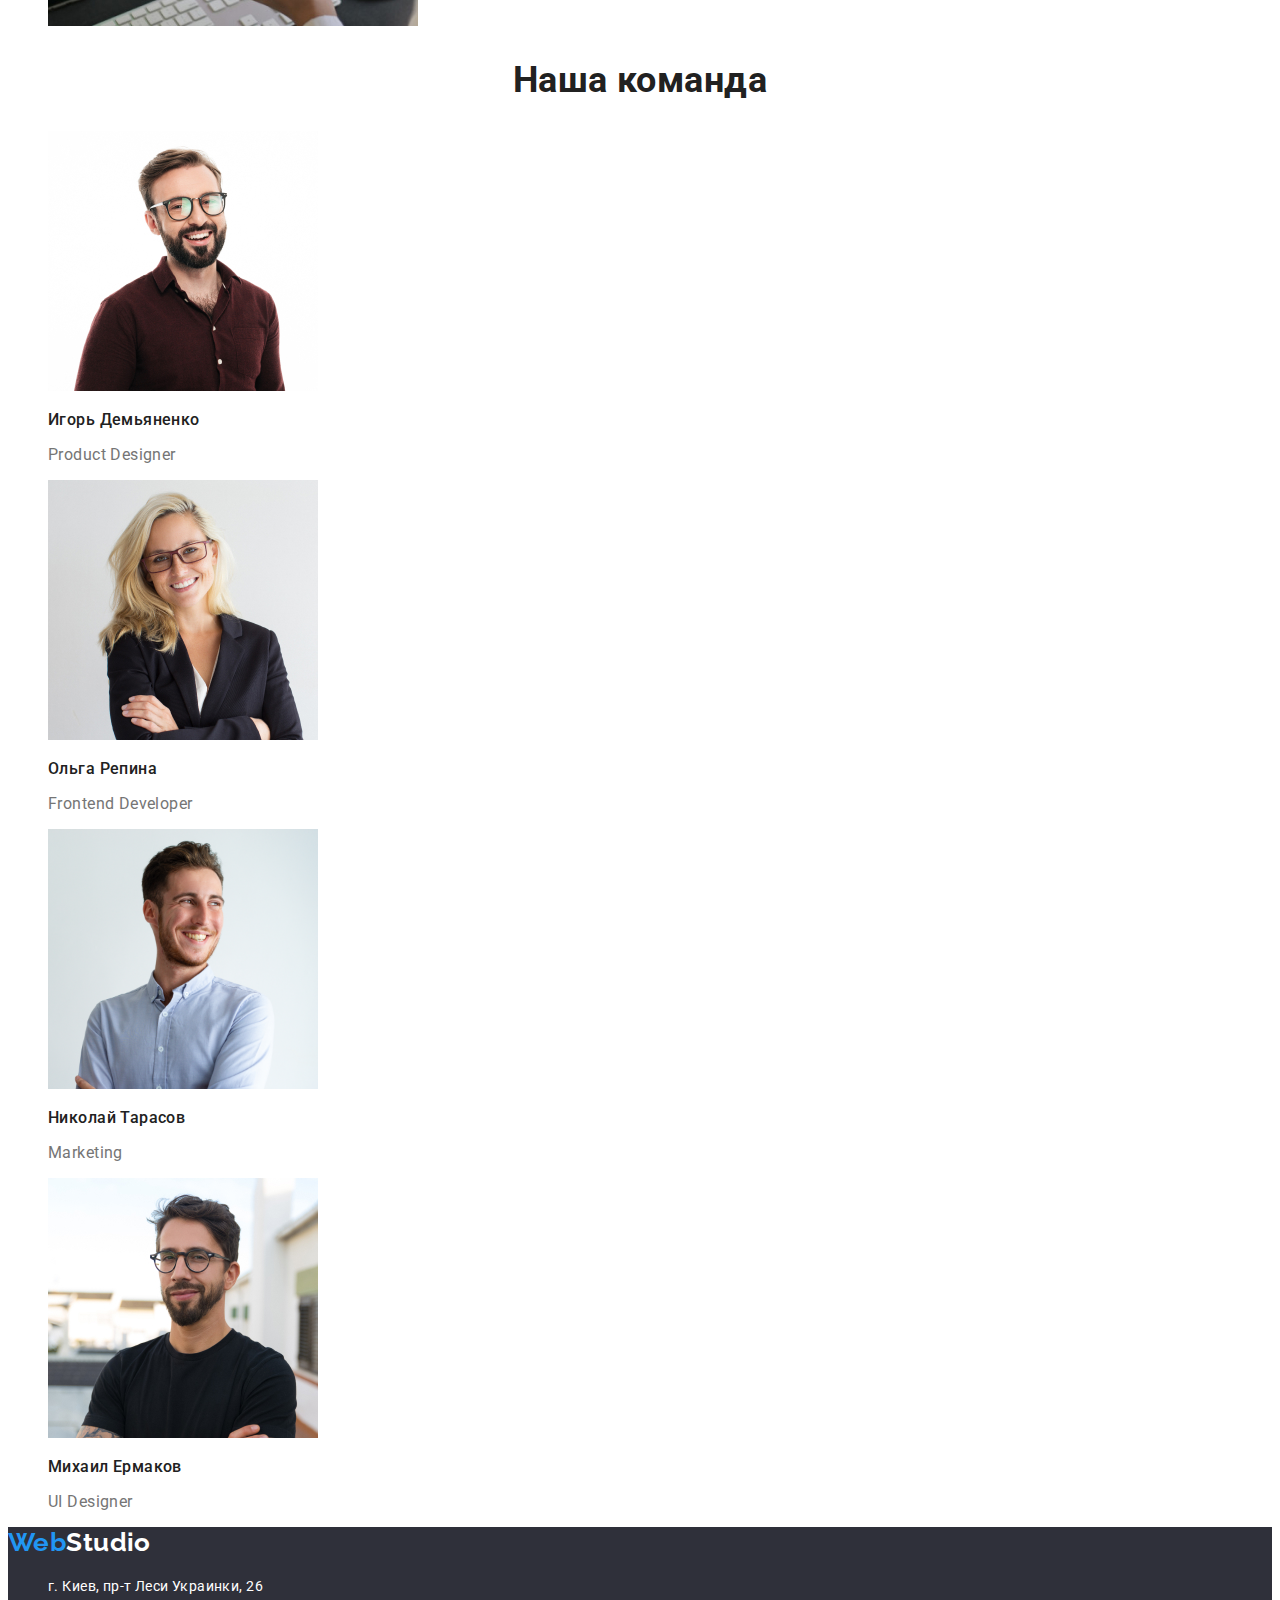
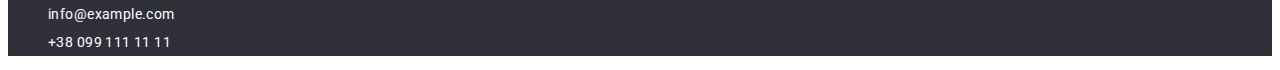
==== commit aac73489: "oll-new" ====
--- a/index.html
+++ b/index.html
@@ -5,65 +5,65 @@
     <meta charset="UTF-8">
     <meta http-equiv="X-UA-Compatible" content="IE=edge">
     <meta name="viewport" content="width=device-width, initial-scale=1.0">
-    <title>Document</title>
+    <title>Web Studio</title>
     <link href="https://fonts.googleapis.com/css2?family=Raleway:wght@700&family=Roboto:wght@400;500;700;900&display=swap"
         rel="stylesheet">
     <link rel="stylesheet" href="./css/styles.css">
 </head>
 
-<body class="main-font">
-    <header>
+<body>
+    <header class="wight-bgr">
         <a class="logo" href="./"><span class="logo-blue">Web</span>Studio</a>
         <nav>
             <ul class="non-stiles">
                 <li>
-                    <a class="link-active" href="./index.html">Студия</a>
+                    <a class="link-header" href="./index.html">Студия</a>
                 </li>
                 <li>
-                    <a class="link-active" href="./portfolio.html">Портфолио</a>
+                    <a class="link-header" href="./portfolio.html">Портфолио</a>
                 </li>
                 <li>
-                    <a class="link-active" href="">Контакты</a>
+                    <a class="link-header" href="">Контакты</a>
                 </li>
             </ul>
         </nav>
         <ul class="non-stiles">
             <li>
-                <a class="link-active" href="mailto:info@devstudio.com">info@devstudio.com</a>
+                <a class="addr-head" href="mailto:info@devstudio.com">info@devstudio.com</a>
             </li>
             <li>
-                <a class="link-active" href="tel:+380961111111">+38 096 111 11 11</a>
+                <a class="addr-head" href="tel:+380961111111">+38 096 111 11 11</a>
             </li>
         </ul>
     </header>
     <main>
-        <section>
-            <h1 class="head-text">Эффективные решения <br /> для вашего бизнеса</h1>
-            <button class="head-btn" type="button">Заказать услугу</button>
+        <section class="hiro-bgr">
+            <h1 class="hiro-text">Эффективные решения <br /> для вашего бизнеса</h1>
+            <button class="hiro-btn" type="button">Заказать услугу</button>
         </section>
-        <section>
-            <!-- <h2>особенности</h2> -->
+        <section class="wight-bgr">
+            <h2 class="visualy-hidden">особенности</h2>
             <ul class="non-stiles">
                 <li>
-                    <h3 class="third-head">Внимание к деталям</h3>
-                    <p class="text-whattodo">Идейные соображения, а также начало повседневной работы по формированию позиции.</p>
+                    <h3 class="third-headline">Внимание к деталям</h3>
+                    <p class="features-text">Идейные соображения, а также начало повседневной работы по формированию позиции.</p>
                 </li>
                 <li>
-                    <h3 class="third-head">Пунктуальность</h3>
-                    <p class="text-whattodo">Задача организации, в особенности же рамки и место обучения кадров влечет за собой.</p>
+                    <h3 class="third-headline">Пунктуальность</h3>
+                    <p class="features-text">Задача организации, в особенности же рамки и место обучения кадров влечет за собой.</p>
                 </li>
                 <li>
-                    <h3 class="third-head">Планирование</h3>
-                    <p class="text-whattodo">Равным образом консультация с широким активом в значительной степени обуславливает.</p>
+                    <h3 class="third-headline">Планирование</h3>
+                    <p class="features-text">Равным образом консультация с широким активом в значительной степени обуславливает.</p>
                 </li>
                 <li>
-                    <h3 class="third-head">Современные технологии</h3>
-                    <p class="text-whattodo">Значимость этих проблем настолько очевидна, что реализация плановых заданий.</p>
+                    <h3 class="third-headline">Современные технологии</h3>
+                    <p class="features-text">Значимость этих проблем настолько очевидна, что реализация плановых заданий.</p>
                 </li>
             </ul>
         </section>
         <section>
-            <h2 class="second-head">Чем мы занимаемся</h2>
+            <h2 class="second-headline">Чем мы занимаемся</h2>
             <ul class="non-stiles">
                 <li>
                     <img src="./images/img1.jpg" alt="backend" width="370">
@@ -77,7 +77,7 @@
             </ul>
         </section>
         <section>
-            <h2 class="second-head">Наша команда</h2>
+            <h2 class="second-headline">Наша команда</h2>
             <ul class="non-stiles">
                 <li>
                     <img src="./images/photo1.jpg" alt="photo1" width="270">
@@ -102,20 +102,20 @@
             </ul>
         </section>
     </main>
-<footer>
-    <a class="logo" href="./index.html"><span class="logo-blue">Web</span>Studio</a>
-    <address class="addr-font">
+<footer class="hiro-bgr">
+    <a class="logo-footer" href="./index.html"><span class="logo-blue">Web</span>Studio</a>
+    <address class="address">
         <ul class="non-stiles">
             <li>
-                <a class="link-active" href="https://goo.gl/maps/Hpi7qBNF4pR7eWcx5" target="_blank"
+                <a class="link-footer" href="https://goo.gl/maps/Hpi7qBNF4pR7eWcx5" target="_blank"
                     rel="noopener noffolow">г. Киев,
                     пр-т Леси Украинки, 26</a>
             </li>
             <li>
-                <a class="link-active" href="mailto:info@example.com">info@example.com</a>
+                <a class="link-footer" href="mailto:info@example.com">info@example.com</a>
             </li>
             <li>
-                <a class="link-active" href="tel:+380991111111">+38 099 111 11 11</a>
+                <a class="link-footer" href="tel:+380991111111">+38 099 111 11 11</a>
             </li>
         </ul>
     </address>
--- a/css/styles.css
+++ b/css/styles.css
@@ -9,6 +9,12 @@
     --addr-footer-white: rgba(255, 255, 255, 0.6);
 }
 
+
+
+/*~~~~~~~~~~~~~~~~~~~FIRST PAGE~~~~~~~~~~~~~~~~~~~~*/
+
+
+
 body {
     font-family: 'Roboto', 'Raleway', sens-serif;
     color: var(--main-text-color);
@@ -17,145 +23,218 @@
     font-size: 14px;
 }
 
-address {
-    font-style: normal;
-
-}
-
-/* for ul without points */
+
+
+/* -------------for ul without points------------ */
 
 .non-stiles {
     list-style: none;
 }
-
-/* for links in header*/
-
-.link-active {
-    color: var(--main-text-color);
-    text-decoration: none;
-    line-height: 1.14;
-    font-weight: 500;
-    letter-spacing: 0.02em;
-    background-color: var(--text-hover-wight);
-}
-
-.link-active:hover {
-    color: var(--logo-bgr-blue)
-}
-
-.link-active:focus {
-    color: var(--logo-bgr-blue);
-}
-
-.title-font {
-    font-size: 18px;
-    font-weight: 700;
-    line-height: 2;
-    letter-spacing: 0.06em;
-    
-}
+ 
+/*____________________HEADER_________________________*/
+
+
+.wight-bgr {
+    background-color: var(--text-hover-wight);
+}
+
 .logo {
     font-family: Raleway;
     font-weight: 700;
     font-size: 26px;
     color: var(--logo-black);
     text-decoration: none;
-    line-height: auto;
+    line-height: 1.19;
 }
 
 .logo-blue {
     color: var(--logo-bgr-blue);
 }
-.head-text {
-    color: var(--text-hover-wight);
+
+/* -------------for <a> in HEADER-------------*/
+
+.link-header {
+    color: var(--main-text-color);
+    text-decoration: none;
+    font-weight: 500;
+    line-height: 1.14;
+    letter-spacing: 0.02em;
+    background-color: var(--text-hover-wight);
+}
+
+.link-header:hover, .link-header:focus {
+    color: var(--logo-bgr-blue)
+}
+
+/*-------------for address <a> in HEADER----------------*/
+
+.addr-head {
+    color: var(--content-text-color);
+    font-weight: 500;
+    line-height: calc(16 / 14);
+    letter-spacing: 0.02em;
+    text-decoration: none;
+}
+.addr-head:hover, .addr-head:focus {
+    color: var(--logo-bgr-blue);
+}
+
+/* ____________________HIRO________________________*/
+
+.hiro-bgr {
     background-color: var(--bgr-hero-color);
-    font-style: normal;
+}
+
+.hiro-text {
+    color: var(--text-hover-wight);
     font-weight: 900;
     font-size: 44px;
     line-height: calc(60 / 44);
     letter-spacing: 0.06em;
     text-transform: uppercase;
-}
-.head-btn {
-    font-family: 'Roboto';
+    text-align: center;
+
+}
+
+.hiro-btn {
+    font-family: 'Roboto', sens-serif;
     color: var(--text-hover-wight);
     background-color: var(--logo-bgr-blue);
     font-weight: 700;
     font-size: 16px;
-    line-height: 1.9;
+    line-height: 1.875;
+    letter-spacing: 0.06em;
     display: flex;
     align-items: center;
     text-align: center;
-    letter-spacing: 0.06em;
-}
-.head-btn:hover {
+}
+
+.hiro-btn:hover, .hiro-btn:focus {
     background-color: var(--btn-hiro-hover);
 }
-.head-btn:focus {
-    background-color: var(--btn-hiro-hover);
-}
-.third-head {
-    color: var(--main-heading-color);
+
+/*___________________Sectio Features___________________*/
+
+.visualy-hidden {
+    position: absolute;
+    white-space: nowrap;
+    width: 1px;
+    height: 1px;
+    overflow: hidden;
+    border: 0;
+    padding: 0;
+    clip: rect(0 0 0 0);
+    clip-path: inset(50%);
+    margin: -1px;
+}
+
+.third-headline {
+    font-size: 14px;
+    line-height: calc(16 / 14);
+    text-transform: uppercase;
+
+}
+
+.features-text {
+    color: var(--content-text-color);
+    line-height: calc(24 / 14)
+
+}
+
+/*_________________Section What To Do__________________*/
+
+.second-headline {
+    font-size: 36px;
+    line-height: calc(42 / 36);
+    text-align: center;
+
+}
+
+/*_________________Section Team________________________*/
+
+.names {
+    font-weight: 500;
+    font-size: 16px;
+    line-height: 1.19;
+
+}
+
+.profession {
+    color: var(--content-text-color);
+    font-size: 16px;
+    line-height: 1.19;
+
+}
+
+/*_________________FOOTER_________________________________*/
+
+.address {
+    font-style: normal;
+
+}
+
+.logo-footer {
+    font-family: Raleway;
     font-weight: 700;
-    font-size: 14px;
-    line-height: 1.14;
-    text-transform: uppercase;
-}
-.text-whattodo {
-    color: var(--content-text-color);
-    font-family: 'Roboto';
+    font-size: 26px;
+    color: var(--text-hover-wight);
+    text-decoration: none;
+    line-height: 1.19;
+
+}
+
+.link-footer {
+    text-decoration: none;
+    color: var(--text-hover-wight);
+    line-height: 2;
+
+}
+
+.link-footer:hover {
+    color: var(--logo-bgr-blue);
+}
+
+.link-footer:focus {
+    color: var(--logo-bgr-blue);
+}
+
+
+/*~~~~~~~~~~~~~~~~~~~PORTFOLIO~~~~~~~~~~~~~~~~~~~*/
+
+
+/*_________________section filters______________*/
+
+.btn-font {
     font-style: normal;
-    font-weight: 400;
-    font-size: 14px;
-    line-height: 1.7;
-}
-.second-head {
-    color: var(--main-heading-color);
-    font-style: normal;
-    font-weight: 700;
-    font-size: 36px;
-    line-height: 1.67;
-}
-.names {
-    color: var(--main-heading-color);
-    font-style: normal;
-    font-weight: 500;
-    font-size: 16px;
-    line-height: 1.19;
-}
-.profession {
-    color: var(--content-text-color);
-    font-style: normal;
-    font-weight: 400;
-    font-size: 16px;
-    line-height: 1.19;
-}
+    font-family: inherit;
+    font-weight: 500;
+    color: var(--main-text-color);
+    background-color: var(--text-hover-wight);
+    font-size: 16px;
+    line-height: 1.625;
+
+}
+
+/*________________section projects_________________*/
+
+
+.title-font {
+    font-size: 18px;
+    line-height: 2;
+    letter-spacing: 00.06em;
+}
+
 .desc-font {
     color: var(--content-text-color);
-    font-size: 16px;
-    line-height: 1.9;
-}
-.btn-font {
-    font-family: 'Roboto';
-    font-size: 18px;
-    font-weight: 500;
-    line-height: 1.6;
-    text-align: center;
-    cursor: pointer;
-    
-}
-.btn-font:hover {
-    color: var(--text-hover-wight);
-    background-color: var(--logo-bgr-blue);
-}
-.btn-font:focus {
-    color: var(--text-hover-wight);
-    background-color: var(--logo-bgr-blue);
-}
-.link-text a {
+    font-size: 16;
+    line-height: 1.875;
+
+}
+
+/*----------------For <a> section projects---------*/
+
+.link-non-stiles {
+    text-decoration: none;
+    font-style: inherit;
     color: inherit;
-    font-style: inherit;
-    text-decoration: none;
-}
-
-
+}
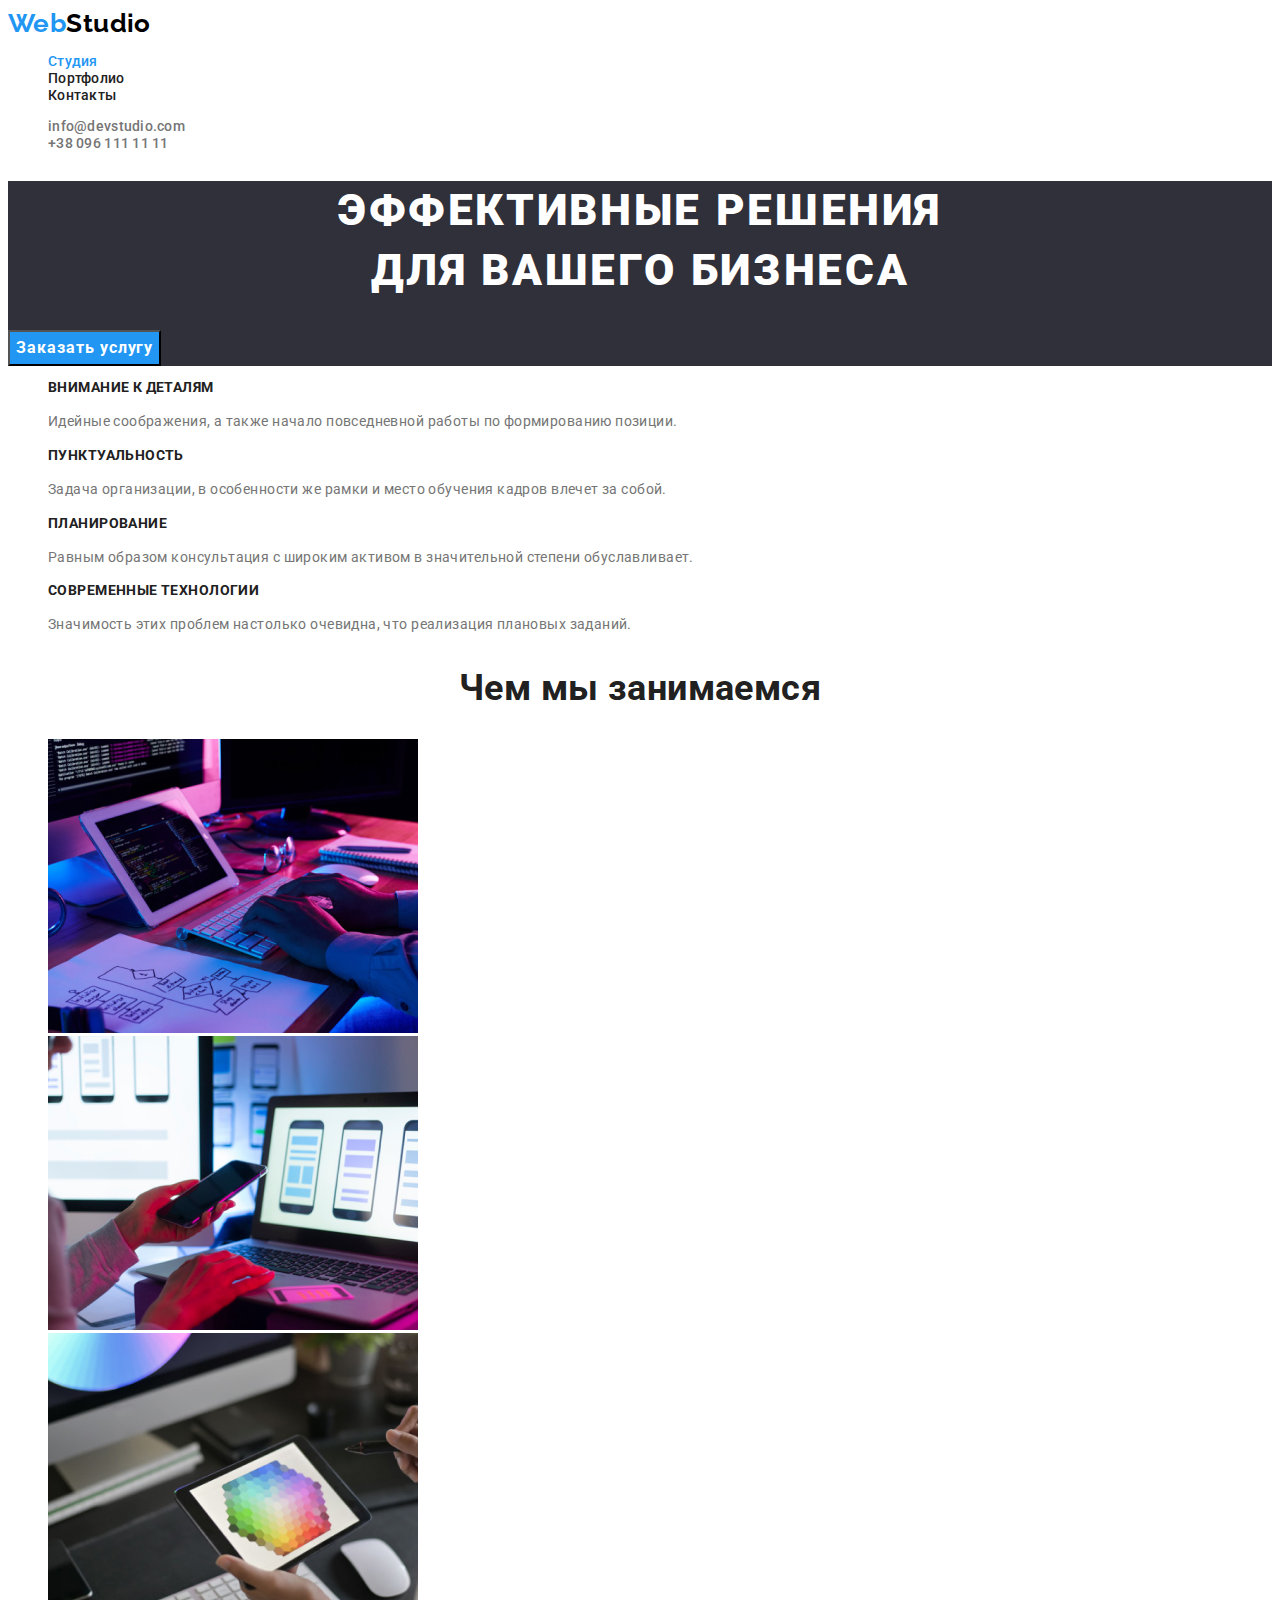
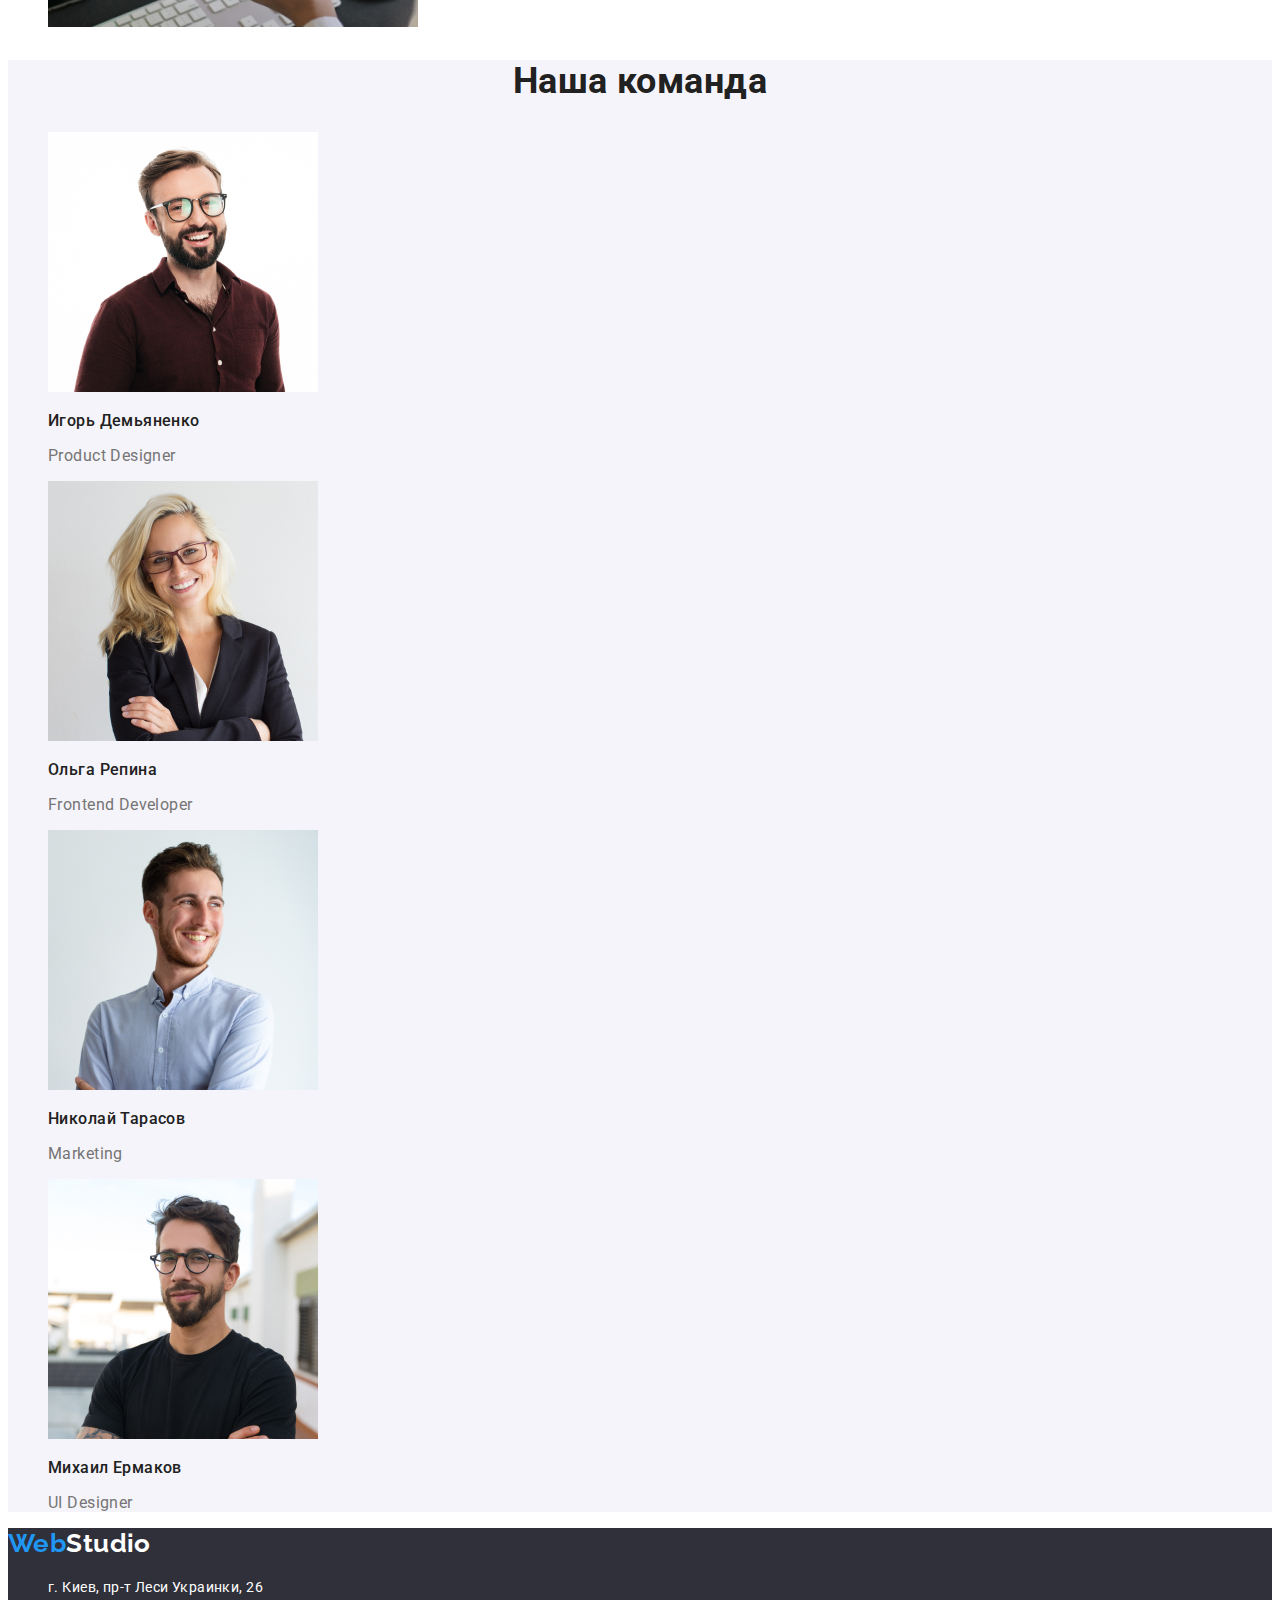
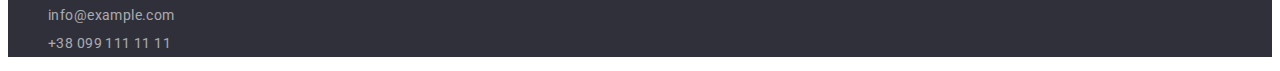
==== commit f2e3c741: "eight-things" ====
--- a/index.html
+++ b/index.html
@@ -12,12 +12,12 @@
 </head>
 
 <body>
-    <header class="wight-bgr">
+    <header>
         <a class="logo" href="./"><span class="logo-blue">Web</span>Studio</a>
         <nav>
             <ul class="non-stiles">
                 <li>
-                    <a class="link-header" href="./index.html">Студия</a>
+                    <a class="link-header current" href="./index.html">Студия</a>
                 </li>
                 <li>
                     <a class="link-header" href="./portfolio.html">Портфолио</a>
@@ -76,7 +76,7 @@
                 </li>
             </ul>
         </section>
-        <section>
+        <section class="team-bgr">
             <h2 class="second-headline">Наша команда</h2>
             <ul class="non-stiles">
                 <li>
@@ -112,10 +112,10 @@
                     пр-т Леси Украинки, 26</a>
             </li>
             <li>
-                <a class="link-footer" href="mailto:info@example.com">info@example.com</a>
+                <a class="addr-footer" href="mailto:info@example.com">info@example.com</a>
             </li>
             <li>
-                <a class="link-footer" href="tel:+380991111111">+38 099 111 11 11</a>
+                <a class="addr-footer" href="tel:+380991111111">+38 099 111 11 11</a>
             </li>
         </ul>
     </address>
--- a/css/styles.css
+++ b/css/styles.css
@@ -7,6 +7,8 @@
     --text-hover-wight: #ffffff;
     --btn-hiro-hover: #188CE8;
     --addr-footer-white: rgba(255, 255, 255, 0.6);
+    --bgr-team: #F5F4FA;
+    --bgr-btn-pfl: #F5F4FA;
 }
 
 
@@ -34,10 +36,6 @@
 /*____________________HEADER_________________________*/
 
 
-.wight-bgr {
-    background-color: var(--text-hover-wight);
-}
-
 .logo {
     font-family: Raleway;
     font-weight: 700;
@@ -65,13 +63,17 @@
 .link-header:hover, .link-header:focus {
     color: var(--logo-bgr-blue)
 }
+ 
+.current {
+    color: var(--logo-bgr-blue);
+}
 
 /*-------------for address <a> in HEADER----------------*/
 
 .addr-head {
     color: var(--content-text-color);
     font-weight: 500;
-    line-height: calc(16 / 14);
+    line-height: 1.14;
     letter-spacing: 0.02em;
     text-decoration: none;
 }
@@ -89,7 +91,7 @@
     color: var(--text-hover-wight);
     font-weight: 900;
     font-size: 44px;
-    line-height: calc(60 / 44);
+    line-height: 1.36;
     letter-spacing: 0.06em;
     text-transform: uppercase;
     text-align: center;
@@ -102,11 +104,12 @@
     background-color: var(--logo-bgr-blue);
     font-weight: 700;
     font-size: 16px;
-    line-height: 1.875;
+    line-height: 1.87;
     letter-spacing: 0.06em;
     display: flex;
     align-items: center;
     text-align: center;
+    cursor: pointer;
 }
 
 .hiro-btn:hover, .hiro-btn:focus {
@@ -130,14 +133,14 @@
 
 .third-headline {
     font-size: 14px;
-    line-height: calc(16 / 14);
+    line-height: 1.14;
     text-transform: uppercase;
 
 }
 
 .features-text {
     color: var(--content-text-color);
-    line-height: calc(24 / 14)
+    line-height: 1.7;
 
 }
 
@@ -145,13 +148,16 @@
 
 .second-headline {
     font-size: 36px;
-    line-height: calc(42 / 36);
+    line-height: 1.17;
     text-align: center;
 
 }
 
 /*_________________Section Team________________________*/
 
+.team-bgr {
+    background-color: var(--bgr-team);
+}
 .names {
     font-weight: 500;
     font-size: 16px;
@@ -189,6 +195,15 @@
     line-height: 2;
 
 }
+.addr-footer {
+    text-decoration: none;
+    color: var(--addr-footer-white);
+    line-height: 2;
+}
+
+.addr-footer:hover, .addr-footer:focus {
+    color: var(--logo-bgr-blue);
+}
 
 .link-footer:hover {
     color: var(--logo-bgr-blue);
@@ -209,10 +224,15 @@
     font-family: inherit;
     font-weight: 500;
     color: var(--main-text-color);
-    background-color: var(--text-hover-wight);
+    background-color: var(--bgr-btn-pfl);
     font-size: 16px;
     line-height: 1.625;
-
+    cursor: pointer;
+}
+
+.btn-font:hover, .btn-font:focus {
+    color: var(--text-hover-wight);
+    background-color: var(--logo-bgr-blue);
 }
 
 /*________________section projects_________________*/
@@ -221,12 +241,12 @@
 .title-font {
     font-size: 18px;
     line-height: 2;
-    letter-spacing: 00.06em;
+    letter-spacing: 0.06em;
 }
 
 .desc-font {
     color: var(--content-text-color);
-    font-size: 16;
+    font-size: 16px;
     line-height: 1.875;
 
 }
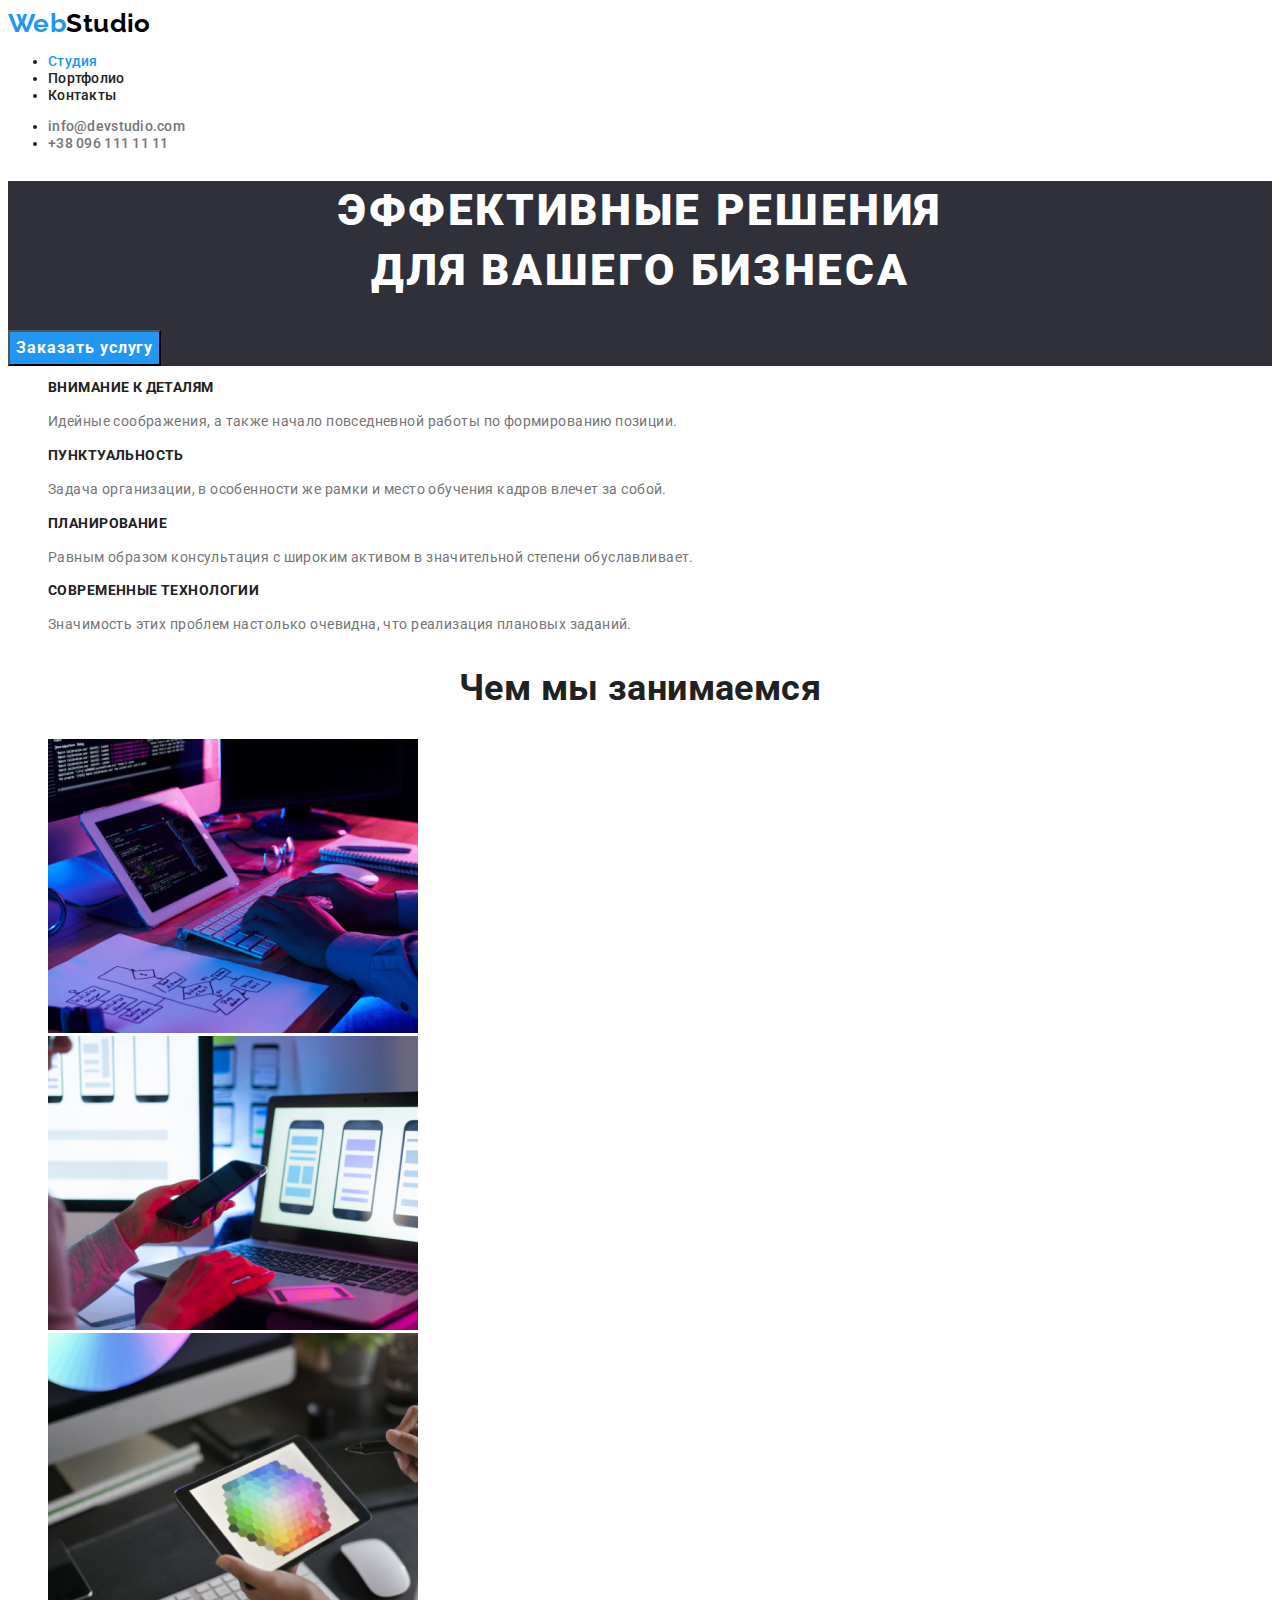
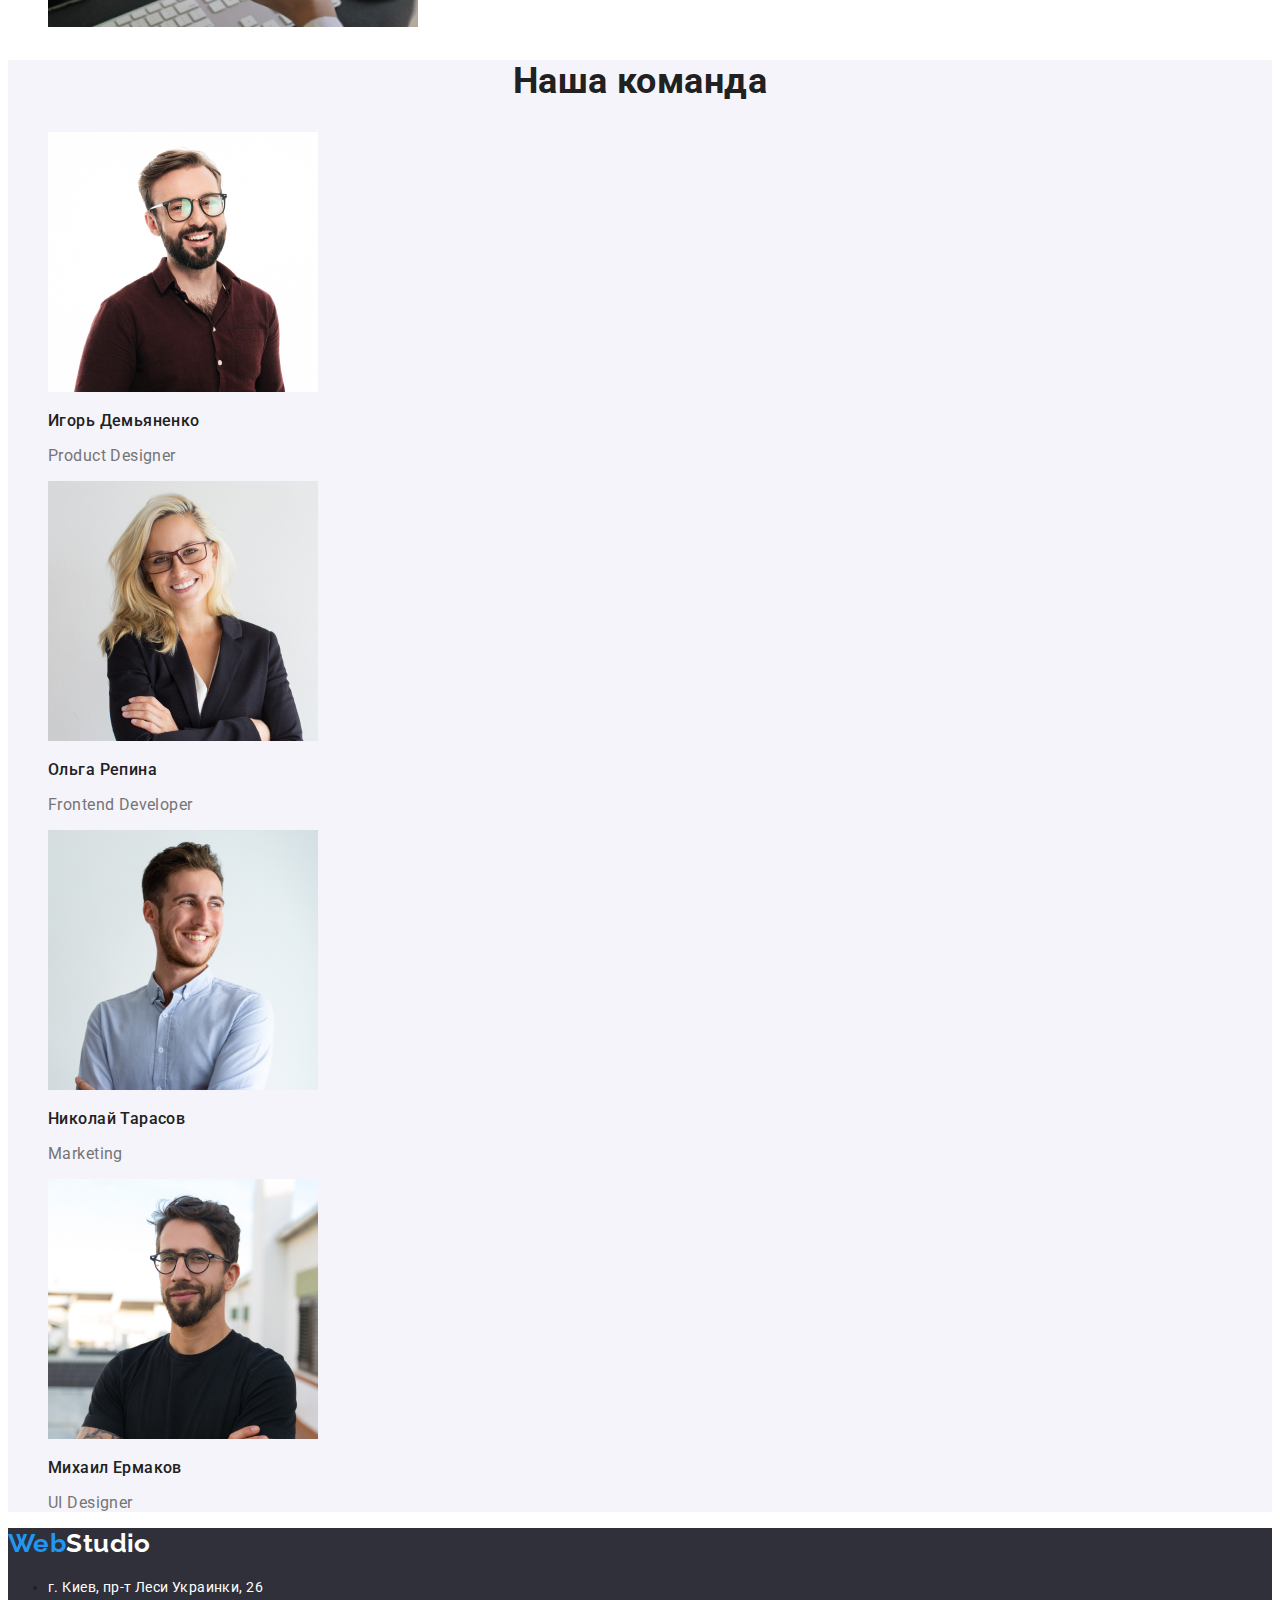
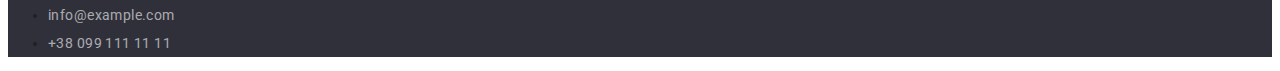
==== commit 0ab6464d: "h-let-spac-list-foot" ====
--- a/index.html
+++ b/index.html
@@ -43,7 +43,7 @@
         </section>
         <section class="wight-bgr">
             <h2 class="visualy-hidden">особенности</h2>
-            <ul class="non-stiles">
+            <ul class="list">
                 <li>
                     <h3 class="third-headline">Внимание к деталям</h3>
                     <p class="features-text">Идейные соображения, а также начало повседневной работы по формированию позиции.</p>
@@ -64,7 +64,7 @@
         </section>
         <section>
             <h2 class="second-headline">Чем мы занимаемся</h2>
-            <ul class="non-stiles">
+            <ul class="list">
                 <li>
                     <img src="./images/img1.jpg" alt="backend" width="370">
                 </li>
@@ -78,7 +78,7 @@
         </section>
         <section class="team-bgr">
             <h2 class="second-headline">Наша команда</h2>
-            <ul class="non-stiles">
+            <ul class="list">
                 <li>
                     <img src="./images/photo1.jpg" alt="photo1" width="270">
                     <h3 class="names">Игорь Демьяненко</h3>
--- a/css/styles.css
+++ b/css/styles.css
@@ -23,13 +23,14 @@
     letter-spacing: 0.03em;
     background-color: var(--text-hover-wight);
     font-size: 14px;
+    
 }
 
 
 
 /* -------------for ul without points------------ */
 
-.non-stiles {
+.list {
     list-style: none;
 }
  
@@ -227,6 +228,7 @@
     background-color: var(--bgr-btn-pfl);
     font-size: 16px;
     line-height: 1.625;
+    letter-spacing: 0.03em;
     cursor: pointer;
 }
 
@@ -234,9 +236,6 @@
     color: var(--text-hover-wight);
     background-color: var(--logo-bgr-blue);
 }
-
-/*________________section projects_________________*/
-
 
 .title-font {
     font-size: 18px;
@@ -251,8 +250,6 @@
 
 }
 
-/*----------------For <a> section projects---------*/
-
 .link-non-stiles {
     text-decoration: none;
     font-style: inherit;
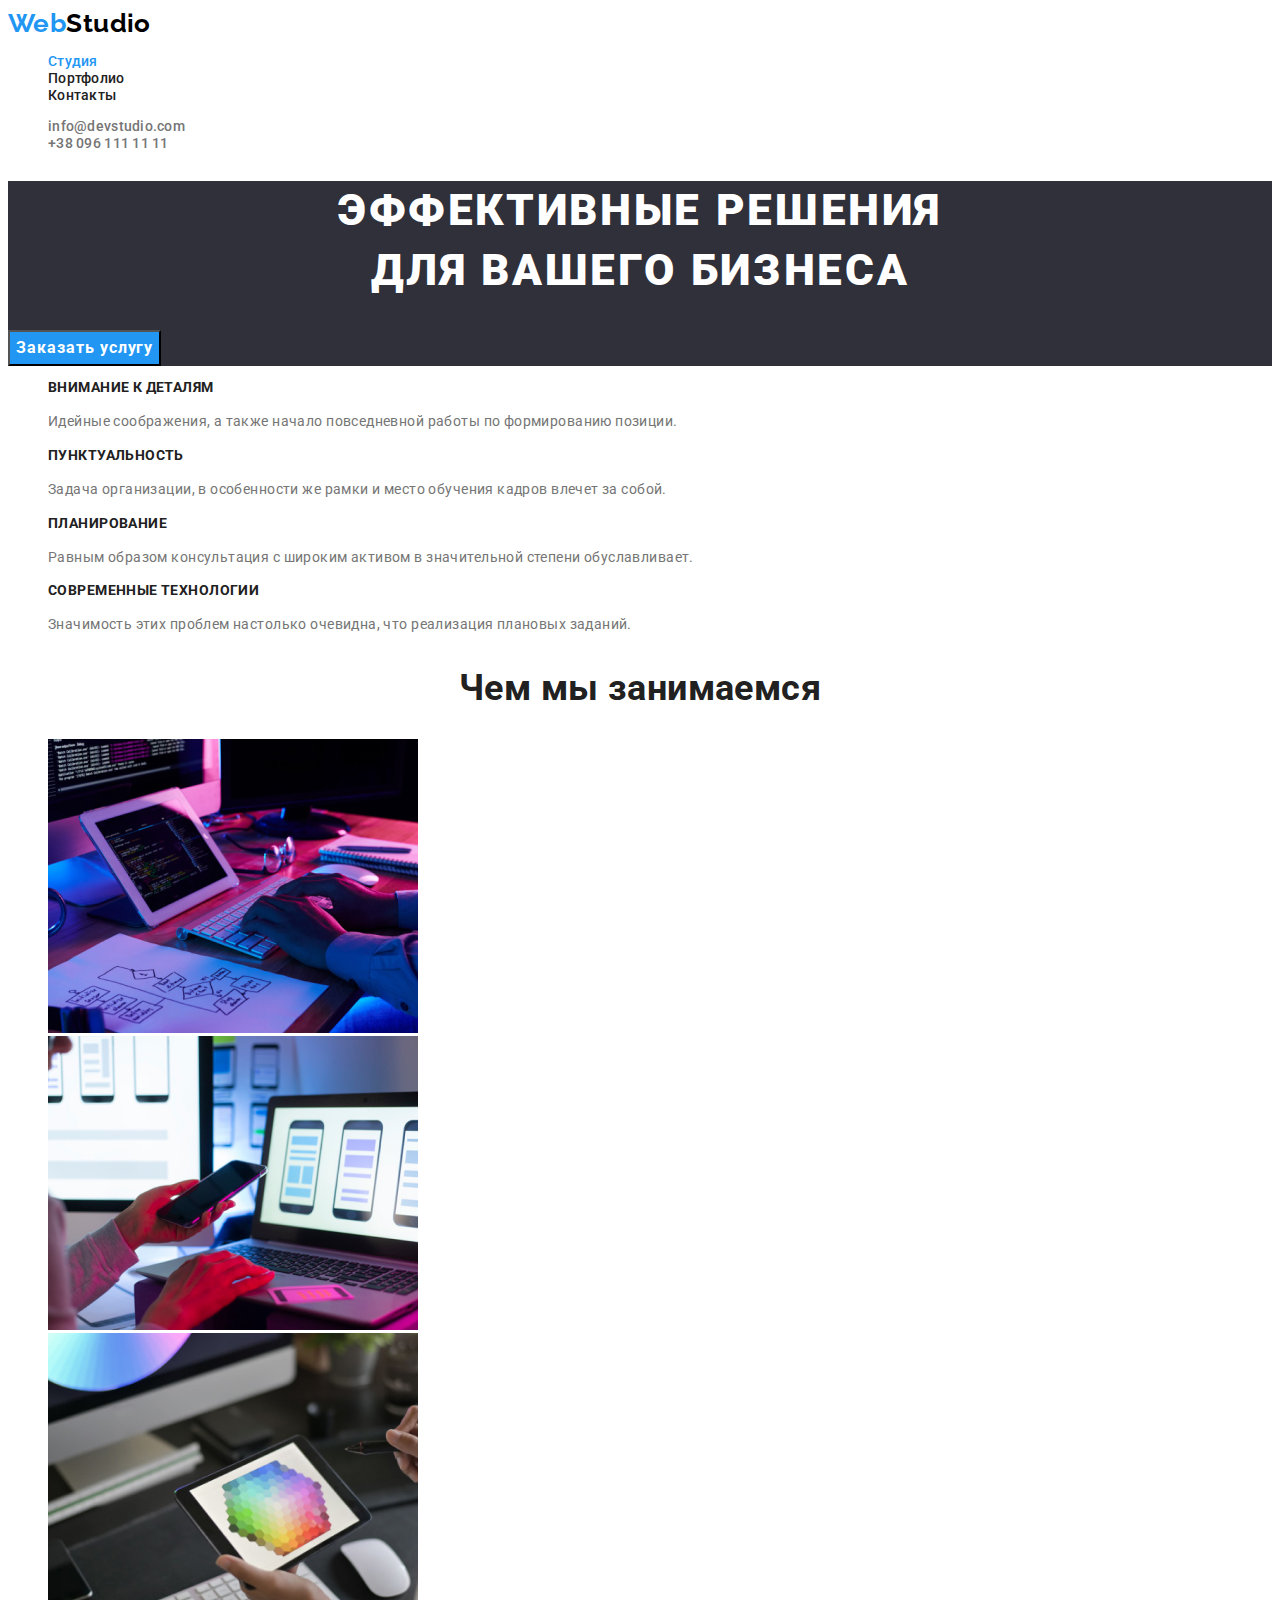
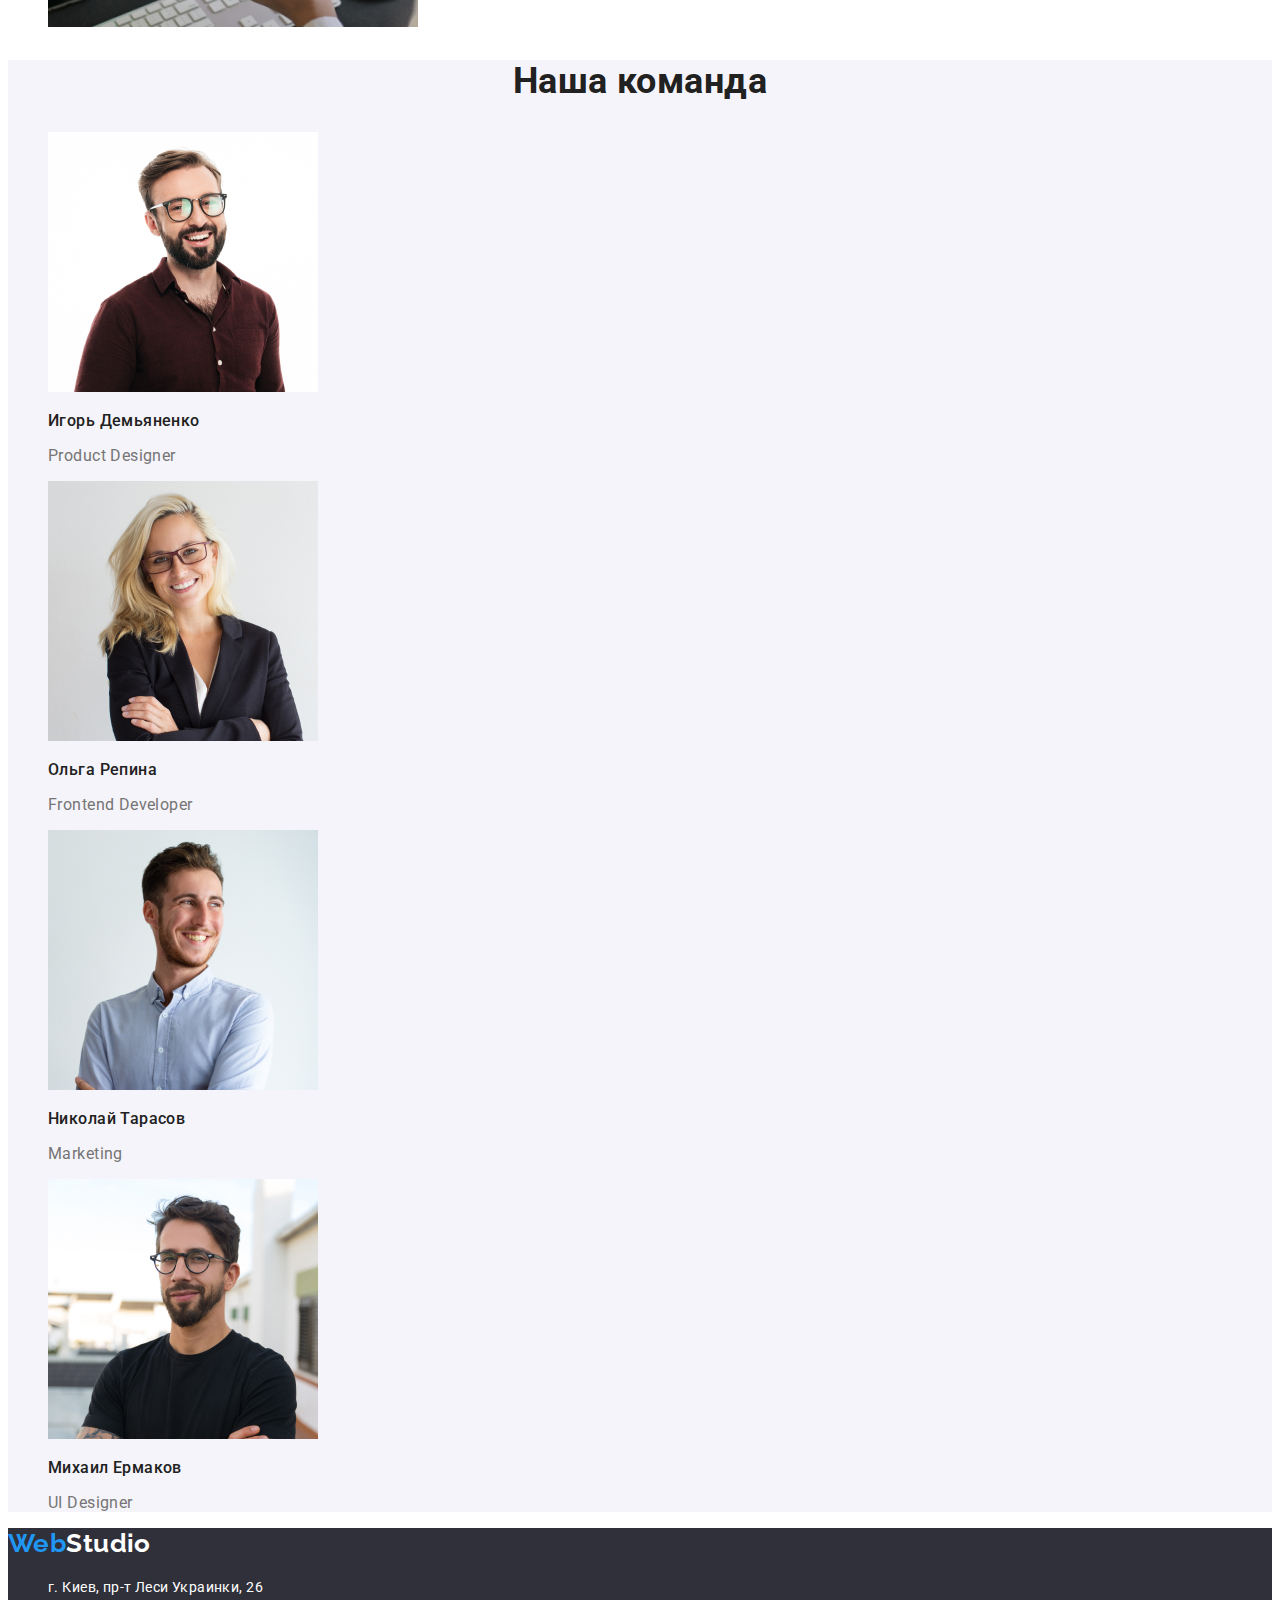
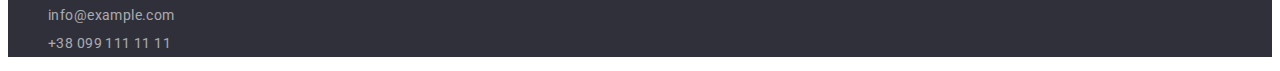
==== commit 21cfc52f: "header-footer-no-points" ====
--- a/index.html
+++ b/index.html
@@ -15,7 +15,7 @@
     <header>
         <a class="logo" href="./"><span class="logo-blue">Web</span>Studio</a>
         <nav>
-            <ul class="non-stiles">
+            <ul class="list">
                 <li>
                     <a class="link-header current" href="./index.html">Студия</a>
                 </li>
@@ -27,7 +27,7 @@
                 </li>
             </ul>
         </nav>
-        <ul class="non-stiles">
+        <ul class="list">
             <li>
                 <a class="addr-head" href="mailto:info@devstudio.com">info@devstudio.com</a>
             </li>
@@ -105,7 +105,7 @@
 <footer class="hiro-bgr">
     <a class="logo-footer" href="./index.html"><span class="logo-blue">Web</span>Studio</a>
     <address class="address">
-        <ul class="non-stiles">
+        <ul class="list">
             <li>
                 <a class="link-footer" href="https://goo.gl/maps/Hpi7qBNF4pR7eWcx5" target="_blank"
                     rel="noopener noffolow">г. Киев,
